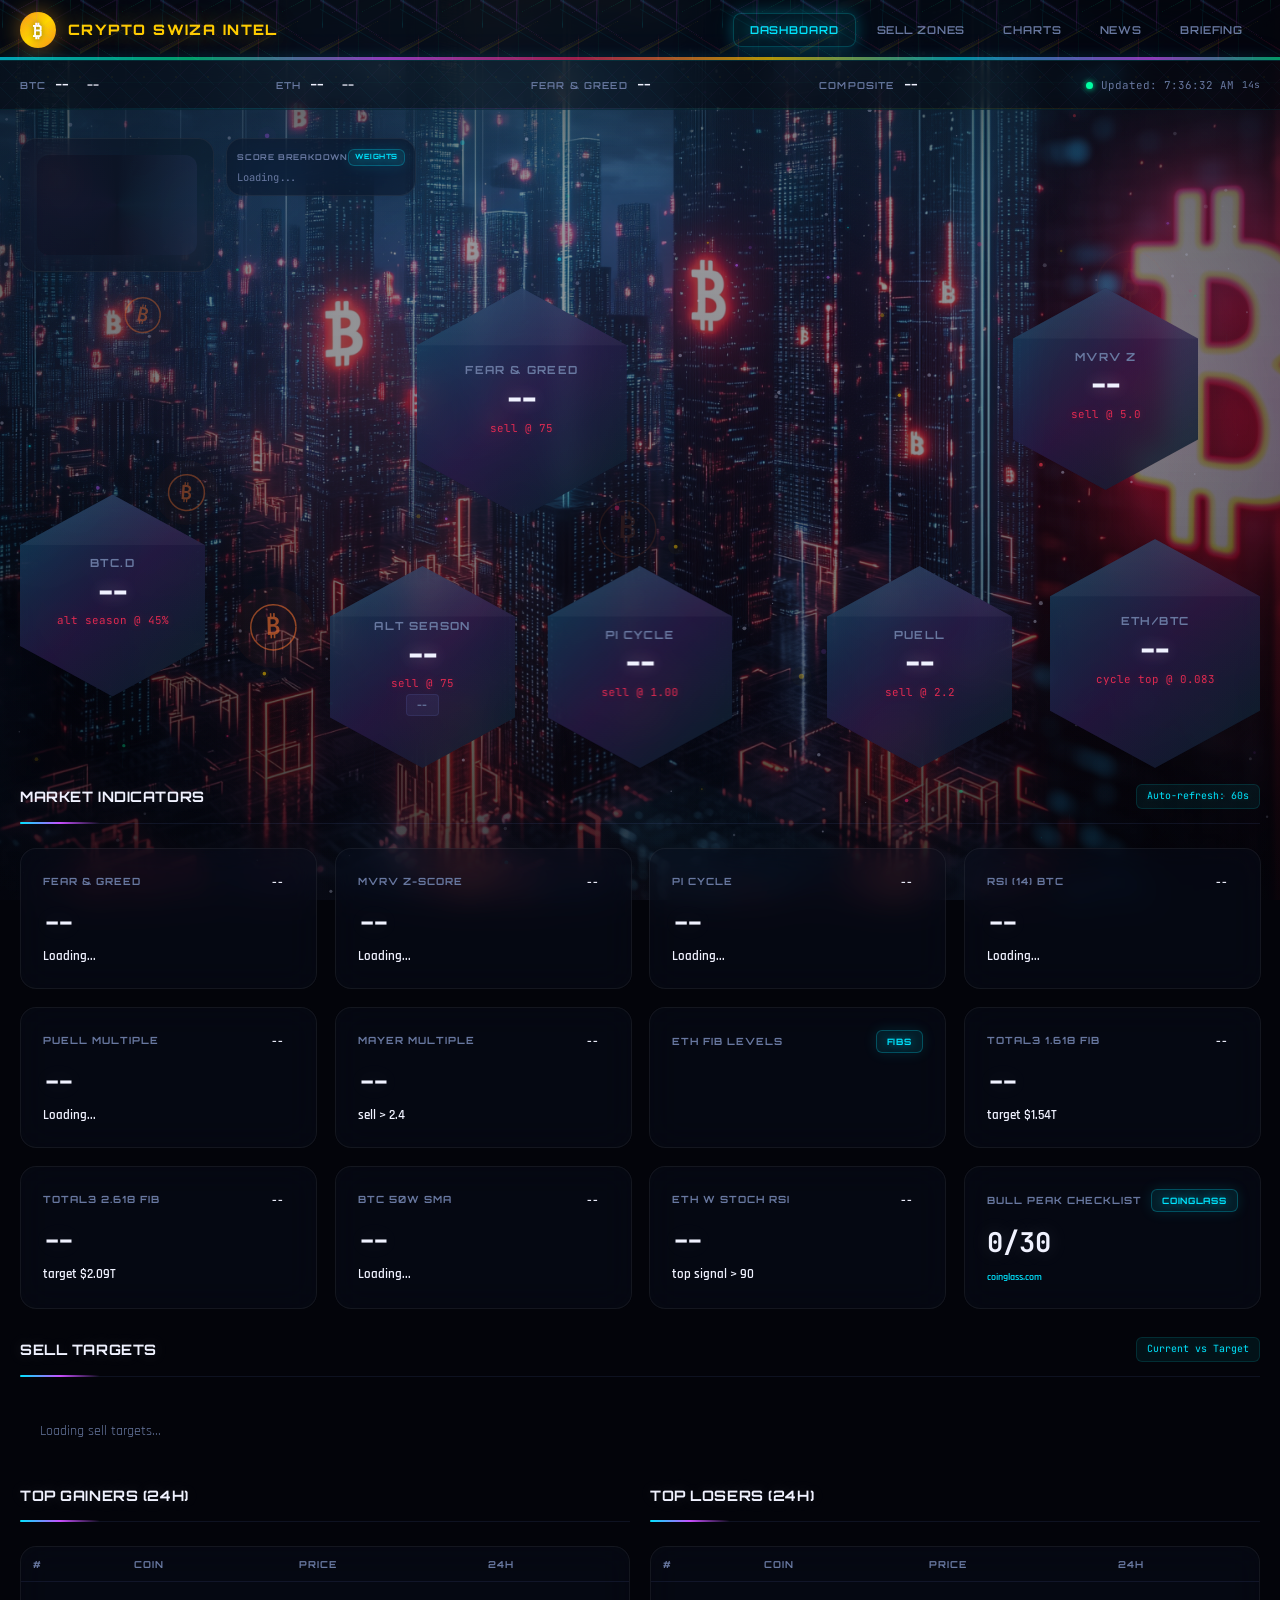
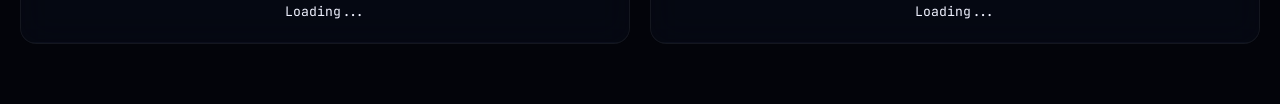
==== index.html @ b479adba "Fix ETH fibs + stoch RSI: fetch ETH separately to avoid rate limit ETH history was being fetched in " ====
<!DOCTYPE html>
<html lang="en">
<head>
  <meta charset="UTF-8">
  <meta name="viewport" content="width=device-width, initial-scale=1.0">
  <title>Crypto Intelligence Dashboard</title>

  <!-- Fonts -->
  <link rel="preconnect" href="https://fonts.googleapis.com">
  <link rel="preconnect" href="https://fonts.gstatic.com" crossorigin>
  <link href="https://fonts.googleapis.com/css2?family=DM+Sans:wght@400;500;600;700&family=JetBrains+Mono:wght@400;500;600;700&display=swap" rel="stylesheet">

  <!-- Styles -->
  <link rel="stylesheet" href="css/main.css">
  <link rel="stylesheet" href="css/components.css">
  <link rel="stylesheet" href="css/background.css">

  <link rel="icon" href="data:image/svg+xml,<svg xmlns='http://www.w3.org/2000/svg' viewBox='0 0 100 100'><text y='.9em' font-size='90'>📊</text></svg>">
</head>
<body>
<script src="js/cyberpunk-bg.js"></script>

<!-- Cyberpunk Background -->
<div class="cyber-bg">
  <div class="cyber-stars"></div>
  <div class="cyber-city"></div>
  <div class="cyber-lights"></div>
  <div class="cyber-neon"></div>
  <div class="cyber-ground"></div>
  <div class="cyber-grid"></div>
  <div class="cyber-particles">
    <span></span><span></span><span></span><span></span><span></span><span></span>
    <span></span><span></span><span></span><span></span><span></span><span></span>
  </div>
  <div class="cyber-scan"></div>
</div>

  <!-- ===== Top Navigation ===== -->
  <nav class="top-nav">
    <div class="top-nav__inner">
      <div class="top-nav__brand">
        <div class="top-nav__brand-icon">₿</div>
        <span>Crypto Swiza Intel</span>
      </div>
      <button class="nav-toggle" onclick="document.querySelector('.top-nav__links').classList.toggle('open')" aria-label="Toggle navigation">&#9776;</button>
      <div class="top-nav__links">
        <a href="index.html" class="active">Dashboard</a>
        <a href="sell-zones.html">Sell Zones</a>
        <a href="charts.html">Charts</a>
        <a href="news.html">News</a>
        <a href="briefing.html">Briefing</a>
      </div>
    </div>
  </nav>

  <!-- ===== Top Bar (Live Ticker) ===== -->
  <div class="top-bar">
    <div class="top-bar__inner">
      <div class="top-bar__item">
        <span class="top-bar__label">BTC</span>
        <span class="top-bar__value font-mono" id="ticker-btc-price">--</span>
        <span class="top-bar__change" id="ticker-btc-change">--</span>
      </div>
      <div class="top-bar__item">
        <span class="top-bar__label">ETH</span>
        <span class="top-bar__value font-mono" id="ticker-eth-price">--</span>
        <span class="top-bar__change" id="ticker-eth-change">--</span>
      </div>
      <div class="top-bar__item">
        <span class="top-bar__label">Fear &amp; Greed</span>
        <span class="top-bar__value font-mono" id="ticker-fng">--</span>
      </div>
      <div class="top-bar__item">
        <span class="top-bar__label">Composite</span>
        <span class="top-bar__value font-mono" id="ticker-composite">--</span>
      </div>
      <div class="top-bar__item">
        <span class="live-dot"></span>
        <span class="top-bar__timestamp" id="ticker-updated">Updating...</span>
        <span class="top-bar__countdown font-mono" id="ticker-countdown"></span>
      </div>
    </div>
  </div>

  <!-- ===== Page Content ===== -->
  <main class="page-content">

    <!-- Composite Score — pinned top right corner -->
    <div class="composite-topright">
      <div class="gauge-container" id="composite-gauge" style="padding:16px;">
        <div class="skeleton" style="width:160px;height:100px;"></div>
      </div>
      <div class="indicator-card" id="composite-breakdown" style="padding:10px;">
        <div class="indicator-card__header" style="margin-bottom:4px;">
          <span class="indicator-card__title" style="font-size:0.5rem;">Score Breakdown</span>
          <span class="status-badge status-badge--cyan" style="font-size:0.45rem;padding:2px 6px;">WEIGHTS</span>
        </div>
        <div id="composite-breakdown-content" style="font-family:'JetBrains Mono',monospace;font-size:0.65rem;color:var(--text-muted);">
          Loading...
        </div>
      </div>
    </div>

    <!-- Hexagon Indicator Field — scattered across full width, center open for BTC symbol -->
    <div class="hex-scatter" id="hex-field">
      <!-- Top row -->
      <div class="hex-bubble hex-bubble--lg" style="left:32%;top:0%;--delay:0s;--float-x:5px;--float-y:-8px;">
        <div class="hex-bubble__inner">
          <div class="hex-bubble__label">Fear &amp; Greed</div>
          <div class="hex-bubble__value" id="fng-sell-val">--</div>
          <div class="hex-bubble__target">sell @ 75</div>
          <div class="hex-bubble__pct" id="fng-sell-pct"></div>
        </div>
      </div>
      <div class="hex-bubble" style="right:5%;top:0%;--delay:0.7s;--float-x:-6px;--float-y:-8px;">
        <div class="hex-bubble__inner">
          <div class="hex-bubble__label">MVRV Z</div>
          <div class="hex-bubble__value" id="mvrv-sell-val">--</div>
          <div class="hex-bubble__target">sell @ 5.0</div>
          <div class="hex-bubble__pct" id="mvrv-sell-pct"></div>
        </div>
      </div>

      <!-- Middle row -->
      <div class="hex-bubble" style="left:0%;top:43%;--delay:1.4s;--float-x:8px;--float-y:-6px;">
        <div class="hex-bubble__inner">
          <div class="hex-bubble__label">BTC.D</div>
          <div class="hex-bubble__value" id="btcd-value">--</div>
          <div class="hex-bubble__target">alt season @ 45%</div>
          <div class="hex-bubble__pct" id="btcd-pct"></div>
        </div>
      </div>

      <!-- Bottom row — 4 hexes evenly spaced -->
      <div class="hex-bubble" style="left:50%;bottom:0%;transform:translateX(-50%);--delay:2.1s;--float-x:6px;--float-y:-8px;">
        <div class="hex-bubble__inner">
          <div class="hex-bubble__label">Pi Cycle</div>
          <div class="hex-bubble__value" id="picycle-sell-val">--</div>
          <div class="hex-bubble__target">sell @ 1.00</div>
          <div class="hex-bubble__pct" id="picycle-sell-pct"></div>
        </div>
      </div>
      <div class="hex-bubble" style="left:25%;bottom:0%;--delay:2.8s;--float-x:-5px;--float-y:-10px;">
        <div class="hex-bubble__inner">
          <div class="hex-bubble__label">Alt Season</div>
          <div class="hex-bubble__value" id="altseason-value">--</div>
          <div class="hex-bubble__target">sell @ 75</div>
          <div class="hex-bubble__badge" id="altseason-badge">--</div>
        </div>
      </div>
      <div class="hex-bubble" style="right:20%;bottom:0%;--delay:3.5s;--float-x:-8px;--float-y:-6px;">
        <div class="hex-bubble__inner">
          <div class="hex-bubble__label">Puell</div>
          <div class="hex-bubble__value" id="puell-sell-val">--</div>
          <div class="hex-bubble__target">sell @ 2.2</div>
          <div class="hex-bubble__pct" id="puell-sell-pct"></div>
        </div>
      </div>
      <div class="hex-bubble hex-bubble--lg" style="right:0%;bottom:0%;--delay:4.2s;--float-x:10px;--float-y:-6px;">
        <div class="hex-bubble__inner">
          <div class="hex-bubble__label">ETH/BTC</div>
          <div class="hex-bubble__value" id="ethbtc-value">--</div>
          <div class="hex-bubble__target">cycle top @ 0.083</div>
          <div class="hex-bubble__pct" id="ethbtc-pct"></div>
        </div>
      </div>
    </div>

    <!-- (composite moved to top-right corner above) -->

    <!-- Indicator Grid -->
    <div class="section-header">
      <h2>Market Indicators</h2>
      <span class="section-header__badge" id="indicator-update-badge">Auto-refresh: 60s</span>
    </div>

    <div class="grid-4" id="indicator-grid">

      <!-- Fear & Greed -->
      <div class="indicator-card" id="card-fng">
        <div class="indicator-card__header">
          <span class="indicator-card__title">Fear &amp; Greed</span>
          <span class="status-badge" id="fng-badge">--</span>
        </div>
        <div class="indicator-card__value" id="fng-value">--</div>
        <div class="indicator-card__label" id="fng-label">Loading...</div>
      </div>

      <!-- MVRV Z-Score -->
      <div class="indicator-card" id="card-mvrv">
        <div class="indicator-card__header">
          <span class="indicator-card__title">MVRV Z-Score</span>
          <span class="status-badge" id="mvrv-badge">--</span>
        </div>
        <div class="indicator-card__value" id="mvrv-value">--</div>
        <div class="indicator-card__label" id="mvrv-label">Loading...</div>
      </div>

      <!-- Pi Cycle -->
      <div class="indicator-card" id="card-picycle">
        <div class="indicator-card__header">
          <span class="indicator-card__title">Pi Cycle</span>
          <span class="status-badge" id="picycle-badge">--</span>
        </div>
        <div class="indicator-card__value" id="picycle-value">--</div>
        <div class="indicator-card__label" id="picycle-label">Loading...</div>
      </div>

      <!-- RSI (14) BTC -->
      <div class="indicator-card" id="card-rsi">
        <div class="indicator-card__header">
          <span class="indicator-card__title">RSI (14) BTC</span>
          <span class="status-badge" id="rsi-badge">--</span>
        </div>
        <div class="indicator-card__value" id="rsi-value">--</div>
        <div class="indicator-card__label" id="rsi-label">Loading...</div>
      </div>

      <!-- Puell Multiple -->
      <div class="indicator-card" id="card-puell">
        <div class="indicator-card__header">
          <span class="indicator-card__title">Puell Multiple</span>
          <span class="status-badge" id="puell-badge">--</span>
        </div>
        <div class="indicator-card__value" id="puell-value">--</div>
        <div class="indicator-card__label" id="puell-label">Loading...</div>
      </div>

      <!-- Indicator sell levels now in hex stat bars above -->

      <!-- Mayer Multiple -->
      <div class="indicator-card" id="card-mayer">
        <div class="indicator-card__header">
          <span class="indicator-card__title">Mayer Multiple</span>
          <span class="status-badge" id="mayer-badge">--</span>
        </div>
        <div class="indicator-card__value" id="mayer-value">--</div>
        <div class="indicator-card__label" id="mayer-label">sell &gt; 2.4</div>
      </div>

      <!-- ETH Fib Levels -->
      <div class="indicator-card" id="card-eth-fib">
        <div class="indicator-card__header">
          <span class="indicator-card__title">ETH Fib Levels</span>
          <span class="status-badge status-badge--cyan">FIBS</span>
        </div>
        <div id="eth-fib-content" style="font-family:'JetBrains Mono',monospace;font-size:0.68rem;"></div>
      </div>

      <!-- Total3 Market Cap — 1.618 Fib -->
      <div class="indicator-card" id="card-total3">
        <div class="indicator-card__header">
          <span class="indicator-card__title">Total3 1.618 Fib</span>
          <span class="status-badge" id="total3-badge">--</span>
        </div>
        <div class="indicator-card__value" id="total3-value">--</div>
        <div class="indicator-card__label" id="total3-label">target $1.54T</div>
      </div>

      <!-- Total3 Market Cap — 2.618 Fib -->
      <div class="indicator-card" id="card-total3-2618">
        <div class="indicator-card__header">
          <span class="indicator-card__title">Total3 2.618 Fib</span>
          <span class="status-badge" id="total3-2618-badge">--</span>
        </div>
        <div class="indicator-card__value" id="total3-2618-value">--</div>
        <div class="indicator-card__label" id="total3-2618-label">target $2.09T</div>
      </div>

      <!-- BTC 50W SMA -->
      <div class="indicator-card" id="card-btc50w">
        <div class="indicator-card__header">
          <span class="indicator-card__title">BTC 50W SMA</span>
          <span class="status-badge" id="btc50w-badge">--</span>
        </div>
        <div class="indicator-card__value" id="btc50w-value">--</div>
        <div class="indicator-card__label" id="btc50w-label">Loading...</div>
      </div>

      <!-- ETH Weekly Stoch RSI -->
      <div class="indicator-card" id="card-eth-stoch">
        <div class="indicator-card__header">
          <span class="indicator-card__title">ETH W Stoch RSI</span>
          <span class="status-badge" id="eth-stoch-badge">--</span>
        </div>
        <div class="indicator-card__value" id="eth-stoch-value">--</div>
        <div class="indicator-card__label" id="eth-stoch-label">top signal &gt; 90</div>
      </div>

      <!-- Coinglass Bull Market Peak -->
      <div class="indicator-card" id="card-coinglass">
        <div class="indicator-card__header">
          <span class="indicator-card__title">Bull Peak Checklist</span>
          <span class="status-badge status-badge--cyan">COINGLASS</span>
        </div>
        <div class="indicator-card__value" id="coinglass-value">0/30</div>
        <div class="indicator-card__label" id="coinglass-label"><a href="https://www.coinglass.com/bull-market-peak-signals" target="_blank" rel="noopener" style="color:var(--accent-neon-blue);font-size:0.65rem;">coinglass.com</a></div>
      </div>

    </div>

    <!-- Sell Targets: Current vs Target -->
    <div class="section-header" style="margin-top:28px;">
      <h2>Sell Targets</h2>
      <span class="section-header__badge">Current vs Target</span>
    </div>

    <div id="sell-targets-grid">
      <div style="color:var(--text-muted);font-size:0.85rem;padding:20px;">Loading sell targets...</div>
    </div>

    <!-- Top Gainers / Losers -->
    <div class="movers-grid">
      <div>
        <div class="section-header">
          <h2>Top Gainers (24h)</h2>
        </div>
        <div id="gainers-table" class="indicator-card" style="padding:0; overflow:hidden;">
          <table class="data-table">
            <thead>
              <tr><th>#</th><th>Coin</th><th>Price</th><th>24h</th></tr>
            </thead>
            <tbody id="gainers-body">
              <tr><td colspan="4" style="text-align:center;padding:20px;" class="text-muted">Loading...</td></tr>
            </tbody>
          </table>
        </div>
      </div>
      <div>
        <div class="section-header">
          <h2>Top Losers (24h)</h2>
        </div>
        <div id="losers-table" class="indicator-card" style="padding:0; overflow:hidden;">
          <table class="data-table">
            <thead>
              <tr><th>#</th><th>Coin</th><th>Price</th><th>24h</th></tr>
            </thead>
            <tbody id="losers-body">
              <tr><td colspan="4" style="text-align:center;padding:20px;" class="text-muted">Loading...</td></tr>
            </tbody>
          </table>
        </div>
      </div>
    </div>

  </main>

  <!-- ===== Scripts ===== -->
  <script src="js/api.js"></script>
  <script src="js/indicators.js"></script>
  <script src="js/composite.js"></script>
  <script>
    // ============================================================
    // Dashboard Controller
    // ============================================================

    const SELL_ZONES = {
      BTC: [ { label: "ATH Target", price: 126000 }, { label: "1.618 Fib", price: 167000 } ],
      ETH: [ { label: "Resistance 1", price: 4300 }, { label: "Resistance 2", price: 5000 }, { label: "1.618 Fib", price: 6900 } ],
      SOL: [ { label: "Target", price: 418 } ],
      LINK: [ { label: "0.786 Fib", price: 24 }, { label: "52W High", price: 28 }, { label: "~1.618 Fib", price: 38 }, { label: "2.618 Fib", price: 62 } ],
      BRETT: [ { label: "T1", price: 0.075 }, { label: "T2", price: 0.09 }, { label: "T3", price: 0.12 }, { label: "T4", price: 0.18 } ],
      POPCAT: [ { label: "T1", price: 0.35 }, { label: "T2", price: 0.55 }, { label: "T3", price: 0.85 }, { label: "T4", price: 1.258 } ],
      WIF: [ { label: "T1", price: 0.90 }, { label: "T2", price: 1.50 }, { label: "T3", price: 2.08 }, { label: "T4", price: 3.20 } ],
    };

    const COIN_IDS_MAP = { BTC: 'bitcoin', ETH: 'ethereum', SOL: 'solana', LINK: 'chainlink', BRETT: 'brett-base', POPCAT: 'popcat', WIF: 'dogwifcoin' };

    // Indicator sell thresholds
    const INDICATOR_SELL_LEVELS = [
      { name: 'Fear & Greed', sellAbove: 75, label: '> 75 = Sell Zone' },
      { name: 'MVRV Z-Score', sellAbove: 5, label: '> 5 = Cycle Top' },
      { name: 'Puell Multiple', sellAbove: 2.2, label: '>= 2.2 = TOP' },
      { name: 'BTC Dominance', sellAbove: 45, label: '< 45% = Alt Season' },
      { name: 'Pi Cycle', sellAbove: 1.0, label: 'Ratio >= 1.0 = Top' },
    ];

    // --- Helpers ---
    function formatPrice(val) {
      if (val === null || val === undefined) return '--';
      if (val >= 1000) return '$' + Number(val).toLocaleString('en-US', { maximumFractionDigits: 0 });
      if (val >= 1) return '$' + Number(val).toLocaleString('en-US', { maximumFractionDigits: 2 });
      return '$' + Number(val).toFixed(6);
    }

    function formatPct(val) {
      if (val === null || val === undefined) return '--';
      const sign = val >= 0 ? '+' : '';
      return sign + Number(val).toFixed(2) + '%';
    }

    function formatLargeNumber(val) {
      if (!val) return '--';
      if (val >= 1e12) return '$' + (val / 1e12).toFixed(2) + 'T';
      if (val >= 1e9) return '$' + (val / 1e9).toFixed(2) + 'B';
      if (val >= 1e6) return '$' + (val / 1e6).toFixed(2) + 'M';
      return '$' + Number(val).toLocaleString();
    }

    function setBadge(id, text, colorClass) {
      const el = document.getElementById(id);
      if (!el) return;
      el.textContent = text;
      el.className = `status-badge status-badge--${colorClass}`;
    }

    function setCard(prefix, value, label, colorClass) {
      const valEl = document.getElementById(`${prefix}-value`);
      const labelEl = document.getElementById(`${prefix}-label`);
      if (valEl) valEl.textContent = value;
      if (labelEl) {
        labelEl.textContent = label;
        labelEl.style.color = colorClass === 'red' ? 'var(--accent-red)' :
                              colorClass === 'green' ? 'var(--accent-green)' :
                              colorClass === 'cyan' ? 'var(--accent-cyan)' :
                              'var(--accent-gold)';
      }
    }

    function setCardGlow(cardId, colorClass) {
      const el = document.getElementById(cardId);
      if (!el) return;
      el.className = `indicator-card indicator-card--${colorClass}`;
    }

    function findNearestSellZone(current, zones) {
      let nearest = null;
      let minDist = Infinity;
      for (const zone of zones) {
        const dist = zone.price - current;
        if (dist > 0 && dist < minDist) {
          minDist = dist;
          nearest = zone;
        }
      }
      return nearest;
    }

    // --- Render indicators from BTC history (heavy, runs in background) ---
    function renderIndicators(closingPrices, fngVal, btcDominance) {
      let mvrvNorm = 50, piCycleVal = 20, rsiVal = 50;

      // RSI (still shown as indicator card, just not in composite)
      const rsi = Indicators.RSI(closingPrices, 14);
      if (rsi !== null) {
        rsiVal = rsi;
        const rsiColor = rsi > 70 ? 'red' : rsi < 30 ? 'green' : 'yellow';
        const rsiLabel = rsi > 70 ? 'Overbought' : rsi < 30 ? 'Oversold' : 'Neutral';
        setCard('rsi', rsi.toFixed(1), rsiLabel, rsiColor);
        setBadge('rsi-badge', rsiLabel, rsiColor);
        setCardGlow('card-rsi', rsiColor);
      }

      // Pi Cycle Top Indicator
      const piCycle = Indicators.piCycleSignal(closingPrices);
      piCycleVal = piCycle.value;
      const piColor = piCycle.value >= 80 ? 'red' : piCycle.value >= 50 ? 'yellow' : 'green';
      setCard('picycle', piCycle.ratio ? piCycle.ratio.toFixed(4) : '--', piCycle.signal, piColor);
      setBadge('picycle-badge', piCycle.signal, piColor);
      setCardGlow('card-picycle', piColor);

      // MVRV Z-Score (estimated)
      const estMvrv = Indicators.estimateMVRV(closingPrices);
      if (estMvrv !== null) {
        const mvrvZone = Indicators.mvrvZone(estMvrv);
        mvrvNorm = mvrvZone.normalized;
        setCard('mvrv', estMvrv.toFixed(2), mvrvZone.label + ' (est.)', mvrvZone.color);
        setBadge('mvrv-badge', mvrvZone.label, mvrvZone.color);
        setCardGlow('card-mvrv', mvrvZone.color);
      }

      // Puell Multiple (estimated)
      const puellEst = closingPrices.length > 365
        ? closingPrices[closingPrices.length - 1] / Indicators.SMA(closingPrices, 365)
        : null;
      if (puellEst !== null) {
        const puellZone = Indicators.puellZone(puellEst);
        setCard('puell', puellEst.toFixed(2), puellZone.label + ' (est.)', puellZone.color);
        setBadge('puell-badge', puellZone.label, puellZone.color);
        setCardGlow('card-puell', puellZone.color);
      }

      // --- Composite Score (5 indicators) ---
      // Fear & Greed: 0-100 direct (20%)
      // MVRV: [0, 6] → [0, 100] (25%)
      // Puell: [0, 3] → [0, 100] (20%)
      // Mayer: [0.5, 2.4] → [0, 100] (15%)
      // BTC.D: [70%, 40%] → [0, 100] inverted (20%)
      const btcD = Number(btcDominance) || 50;
      const sma200 = closingPrices.length >= 200 ? Indicators.SMA(closingPrices, 200) : null;
      const btcPrice = closingPrices[closingPrices.length - 1];
      const mayerVal = sma200 ? btcPrice / sma200 : null;

      const fngScore = Math.max(0, Math.min(100, Number(fngVal) || 0));
      const mvrvScore = Math.max(0, Math.min(100, (estMvrv !== null ? estMvrv / 6 : 0) * 100));
      const puellScore = Math.max(0, Math.min(100, (puellEst !== null ? puellEst / 2.2 : 0) * 100));
      const mayerScore = Math.max(0, Math.min(100, (mayerVal !== null ? (mayerVal - 0.5) / 1.9 : 0) * 100));
      const btcDScore = Math.max(0, Math.min(100, ((70 - btcD) / 30) * 100));

      const compositeScore = Composite.calculate(fngScore, mvrvScore, puellScore, mayerScore, btcDScore);
      Composite.renderGauge(document.getElementById('composite-gauge'), compositeScore);
      document.getElementById('ticker-composite').textContent = compositeScore + '/100';
      const compZone = Composite.getZone(compositeScore);
      document.getElementById('ticker-composite').style.color = compZone.color;

      // Render breakdown
      renderCompositeBreakdown({
        'Fear & Greed': { value: fngScore, weight: 20, raw: fngVal + '/100', contribution: (fngScore * 0.20).toFixed(1) },
        'MVRV Z-Score': { value: mvrvScore, weight: 25, raw: (estMvrv !== null ? estMvrv.toFixed(2) : '--') + ' / 6', contribution: (mvrvScore * 0.25).toFixed(1) },
        'Puell Multiple': { value: puellScore, weight: 20, raw: (puellEst !== null ? puellEst.toFixed(2) : '--') + ' / 2.2', contribution: (puellScore * 0.20).toFixed(1) },
        'Mayer Multiple': { value: mayerScore, weight: 15, raw: (mayerVal !== null ? mayerVal.toFixed(2) : '--') + ' / 2.4', contribution: (mayerScore * 0.15).toFixed(1) },
        'BTC.D': { value: btcDScore, weight: 20, raw: btcD.toFixed(1) + '% → 40%', contribution: (btcDScore * 0.20).toFixed(1) },
      }, compositeScore);

      // Update hex stat bars with sell level data + % toward goal
      updateSellHexBars({
        fng: { value: Number(fngVal) || 0, target: 75 },
        mvrv: { value: estMvrv, target: 5 },
        puell: { value: puellEst, target: 2.2 },
        btcd: { value: btcD, target: 45 },
        picycle: { value: piCycle?.ratio || 0, target: 1.0 },
      });
    }

    // --- Render Composite Breakdown ---
    function renderCompositeBreakdown(indicators, totalScore) {
      const container = document.getElementById('composite-breakdown-content');
      if (!container) return;

      let html = '';
      for (const [name, ind] of Object.entries(indicators)) {
        const barWidth = Math.max(2, ind.value);
        const color = ind.value > 70 ? 'var(--accent-red)' :
                      ind.value > 40 ? 'var(--accent-gold)' : 'var(--accent-neon-green)';

        html += `
          <div style="display:flex;align-items:center;gap:8px;padding:5px 0;border-bottom:1px solid rgba(100,120,200,0.06);">
            <div style="width:75px;color:var(--text-secondary);font-size:0.68rem;flex-shrink:0;">${name}</div>
            <div style="flex:1;height:4px;background:rgba(100,120,200,0.1);border-radius:2px;overflow:hidden;">
              <div style="width:${barWidth}%;height:100%;background:${color};border-radius:2px;box-shadow:0 0 6px ${color};"></div>
            </div>
            <div style="width:40px;text-align:right;color:var(--text-primary);font-weight:600;font-size:0.7rem;">${ind.raw}</div>
            <div style="width:28px;text-align:right;color:${color};font-size:0.62rem;">${ind.weight}%</div>
            <div style="width:30px;text-align:right;color:var(--text-muted);font-size:0.62rem;">+${ind.contribution}</div>
          </div>`;
      }

      html += `
        <div style="display:flex;justify-content:space-between;align-items:center;padding-top:8px;margin-top:4px;">
          <span style="font-family:'Orbitron',sans-serif;font-size:0.62rem;color:var(--text-muted);text-transform:uppercase;letter-spacing:0.1em;">Total</span>
          <span style="font-family:'Orbitron',sans-serif;font-size:0.85rem;font-weight:800;color:${Composite.getGaugeColor(totalScore)};text-shadow:0 0 10px ${Composite.getGaugeColor(totalScore)};">${totalScore}/100</span>
        </div>`;

      container.innerHTML = html;
    }

    // --- Render Sell Targets Grid ---
    function renderSellTargets(prices) {
      const container = document.getElementById('sell-targets-grid');
      if (!container) return;

      let html = '<div class="sell-targets-inner">';

      for (const [coin, zones] of Object.entries(SELL_ZONES)) {
        const coinId = COIN_IDS_MAP[coin];
        const priceData = prices[coinId];
        const current = priceData?.usd;
        if (!current) continue;

        const change = priceData.usd_24h_change;
        const changeStr = change !== undefined ? `<span class="top-bar__change top-bar__change--${change >= 0 ? 'up' : 'down'}">${change >= 0 ? '+' : ''}${change.toFixed(1)}%</span>` : '';

        html += `<div class="indicator-card" style="padding:16px;">
          <div style="display:flex;align-items:center;justify-content:space-between;margin-bottom:12px;">
            <div style="display:flex;align-items:center;gap:8px;">
              <span style="font-family:'Orbitron',sans-serif;font-size:0.85rem;font-weight:800;color:var(--accent-neon-blue);text-shadow:0 0 8px rgba(0,240,255,0.3);">${coin}</span>
              <span class="font-mono" data-coin-price="${coin}" style="font-size:0.85rem;color:var(--text-primary);">${formatPrice(current)}</span>
              ${changeStr}
            </div>
          </div>`;

        zones.forEach(zone => {
          const pctAway = ((zone.price - current) / current * 100);
          const reached = current >= zone.price;
          const inZone = Math.abs(pctAway) <= 2;
          const progress = Math.min(100, (current / zone.price) * 100);
          const multiple = (zone.price / current).toFixed(2);

          let barColor, textColor;
          if (reached) { barColor = 'var(--accent-neon-green)'; textColor = 'var(--accent-neon-green)'; }
          else if (pctAway <= 5) { barColor = 'var(--accent-red)'; textColor = 'var(--accent-red)'; }
          else if (pctAway <= 15) { barColor = 'var(--accent-orange)'; textColor = 'var(--accent-orange)'; }
          else if (pctAway <= 30) { barColor = 'var(--accent-gold)'; textColor = 'var(--accent-gold)'; }
          else { barColor = 'var(--accent-neon-blue)'; textColor = 'var(--text-muted)'; }

          html += `
            <div style="margin-bottom:10px;">
              <div style="display:flex;justify-content:space-between;align-items:center;margin-bottom:4px;">
                <div style="display:flex;align-items:center;gap:8px;">
                  <span style="font-size:0.72rem;color:var(--text-muted);font-family:'Rajdhani',sans-serif;font-weight:600;">${zone.label}</span>
                  ${inZone ? '<span class="in-zone-badge" style="font-size:0.5rem;padding:2px 6px;">IN ZONE</span>' : ''}
                  ${reached ? '<span style="font-family:Orbitron,sans-serif;font-size:0.5rem;color:var(--accent-neon-green);background:rgba(0,255,136,0.1);border:1px solid rgba(0,255,136,0.2);padding:2px 6px;border-radius:4px;">REACHED</span>' : ''}
                </div>
                <div style="display:flex;align-items:center;gap:10px;font-family:JetBrains Mono,monospace;font-size:0.72rem;">
                  <span style="color:var(--text-primary);">${formatPrice(zone.price)}</span>
                  <span style="color:${textColor};">${reached ? 'DONE' : pctAway.toFixed(1) + '% away'}</span>
                  <span style="color:var(--accent-neon-purple);font-size:0.68rem;">${multiple}x</span>
                </div>
              </div>
              <div class="progress-bar" style="height:4px;">
                <div class="progress-bar__fill" style="width:${progress}%;background:${barColor};box-shadow:0 0 8px ${barColor};border-radius:2px;"></div>
              </div>
            </div>`;
        });

        html += '</div>';
      }

      html += '</div>';
      container.innerHTML = html;
    }

    // --- Update hex stat bars with sell level % toward goal ---
    function updateSellHexBars(data) {
      function updateBar(prefix, current, target, suffix) {
        const valEl = document.getElementById(prefix + '-sell-val');
        const pctEl = document.getElementById(prefix + '-sell-pct');
        const badgeEl = document.getElementById(prefix + '-sell-badge');
        if (!valEl) return;

        const hasData = current !== null && current !== undefined;
        const pctToward = hasData ? Math.min(100, (current / target) * 100) : 0;
        const atSell = hasData && current >= target;

        valEl.textContent = hasData ? (typeof current === 'number' ? current.toFixed(2) : current) + (suffix || '') : '--';

        if (pctEl) {
          pctEl.textContent = hasData ? Math.round(pctToward) + '% to sell' : '--';
          pctEl.style.color = atSell ? 'var(--accent-red)' : pctToward > 80 ? 'var(--accent-orange)' : pctToward > 50 ? 'var(--accent-gold)' : 'var(--accent-neon-green)';
          pctEl.style.background = atSell ? 'rgba(255,45,85,0.1)' : 'rgba(100,120,200,0.08)';
        }

        if (badgeEl) {
          if (atSell) {
            badgeEl.textContent = 'SELL';
            badgeEl.className = 'status-badge status-badge--red';
            badgeEl.style.position = 'relative';
            badgeEl.style.zIndex = '1';
          } else if (pctToward > 70) {
            badgeEl.textContent = 'WATCH';
            badgeEl.className = 'status-badge status-badge--yellow';
            badgeEl.style.position = 'relative';
            badgeEl.style.zIndex = '1';
          } else {
            badgeEl.textContent = 'SAFE';
            badgeEl.className = 'status-badge status-badge--green';
            badgeEl.style.position = 'relative';
            badgeEl.style.zIndex = '1';
          }
        }
      }

      updateBar('fng', data.fng.value, data.fng.target);
      updateBar('mvrv', data.mvrv.value, data.mvrv.target);
      updateBar('puell', data.puell.value, data.puell.target);
      updateBar('picycle', data.picycle.value, data.picycle.target);

      // BTC Dominance — already in the top 3 bars, update % there
      const btcdPct = document.getElementById('btcd-pct');
      if (btcdPct && data.btcd.value) {
        const pct = Math.min(100, (data.btcd.value / data.btcd.target) * 100);
        const atSell = data.btcd.value >= data.btcd.target;
        btcdPct.textContent = Math.round(pct) + '% to sell';
        btcdPct.style.color = atSell ? 'var(--accent-red)' : pct > 80 ? 'var(--accent-orange)' : pct > 50 ? 'var(--accent-gold)' : 'var(--accent-neon-green)';
        btcdPct.style.background = atSell ? 'rgba(255,45,85,0.1)' : 'rgba(100,120,200,0.08)';
        btcdPct.style.padding = '2px 6px';
        btcdPct.style.borderRadius = '4px';
        btcdPct.style.fontFamily = "'JetBrains Mono', monospace";
        btcdPct.style.fontSize = '0.65rem';
        btcdPct.style.fontWeight = '600';
        btcdPct.style.position = 'relative';
        btcdPct.style.zIndex = '1';
      }
    }

    function renderMoversTable(tbodyId, coins) {
      const tbody = document.getElementById(tbodyId);
      if (!tbody) return;
      tbody.innerHTML = coins.map((coin, i) => {
        const change = coin.price_change_percentage_24h || 0;
        const changeColor = change >= 0 ? 'var(--accent-green)' : 'var(--accent-red)';
        return `<tr>
          <td style="color:var(--text-muted)">${i + 1}</td>
          <td>
            <span style="color:var(--accent-gold);font-weight:600">${coin.symbol.toUpperCase()}</span>
            <span style="color:var(--text-muted);font-size:0.7rem;margin-left:4px">${coin.name}</span>
          </td>
          <td>${formatPrice(coin.current_price)}</td>
          <td style="color:${changeColor}">${formatPct(change)}</td>
        </tr>`;
      }).join('');
    }

    // --- Main Update: render each data piece the instant it arrives ---
    async function updateDashboard() {
      try {
        // Fire ALL requests simultaneously, render as each resolves
        const pricesP = API.getPrices().then(prices => {
          if (!prices) return;
          // Ticker
          const btc = prices.bitcoin, eth = prices.ethereum;
          if (btc) {
            document.getElementById('ticker-btc-price').textContent = formatPrice(btc.usd);
            const el = document.getElementById('ticker-btc-change');
            el.textContent = formatPct(btc.usd_24h_change);
            el.className = `top-bar__change top-bar__change--${btc.usd_24h_change >= 0 ? 'up' : 'down'}`;
          }
          if (eth) {
            document.getElementById('ticker-eth-price').textContent = formatPrice(eth.usd);
            const el = document.getElementById('ticker-eth-change');
            el.textContent = formatPct(eth.usd_24h_change);
            el.className = `top-bar__change top-bar__change--${eth.usd_24h_change >= 0 ? 'up' : 'down'}`;
          }
          // Sell targets
          renderSellTargets(prices);
          return prices;
        }).catch(() => null);

        API.getFearGreed().then(fg => {
          if (!fg || !fg[0]) return;
          const fng = fg[0];
          const zone = Indicators.fearGreedZone(fng.value);
          setCard('fng', fng.value, zone.label, zone.color);
          setBadge('fng-badge', zone.label, zone.color);
          setCardGlow('card-fng', zone.color);
          document.getElementById('ticker-fng').textContent = fng.value;
          document.getElementById('ticker-fng').style.color =
            zone.color === 'red' ? 'var(--accent-red)' :
            zone.color === 'green' ? 'var(--accent-green)' : 'var(--accent-gold)';
        }).catch(() => {});

        API.getGlobalData().then(global => {
          if (!global) return;
          const btcD = global.market_cap_percentage?.btc;
          if (btcD !== undefined) {
            const zone = Indicators.btcDominanceZone(btcD);
            setCard('btcd', btcD.toFixed(1) + '%', zone.label, zone.color);
            setBadge('btcd-badge', zone.label, zone.color);
          }
        }).catch(() => {});

        API.getETHBTCRatio().then(ratio => {
          if (!ratio) return;
          const zone = Indicators.ethBtcZone(ratio);
          setCard('ethbtc', ratio.toFixed(5), zone.label, zone.color);
          // ETH/BTC progress toward 0.083 cycle top
          const ethbtcTarget = 0.083;
          const ethbtcPct = Math.round((ratio / ethbtcTarget) * 100);
          const pctEl = document.getElementById('ethbtc-pct');
          if (pctEl) {
            pctEl.textContent = ethbtcPct + '% to top';
            pctEl.style.color = ethbtcPct > 80 ? 'var(--accent-red)' : ethbtcPct > 50 ? 'var(--accent-gold)' : 'var(--accent-neon-green)';
          }
        }).catch(() => {});

        API.getTopCoins(50).then(coins => {
          if (!coins || coins.length === 0) return;
          // Alt season index — simple count scaled to match real index
          let altIdx = null;
          const btc = coins.find(c => c.id === 'bitcoin');
          if (btc) {
            const btcChange = btc.price_change_percentage_24h || 0;
            const stables = ['tether', 'usd-coin', 'staked-ether', 'dai', 'ethena-usde', 'wrapped-bitcoin', 'binance-peg-busd'];
            const alts = coins.filter(c => c.id !== 'bitcoin' && !stables.includes(c.id));
            let outperform = 0;
            alts.forEach(c => {
              if ((c.price_change_percentage_24h || 0) > btcChange) outperform++;
            });
            // Raw % of alts beating BTC on 24h is typically 50-75% in neutral market
            // Real alt season (90d) reads ~40 in neutral
            // Simple linear scale: multiply by 0.55
            altIdx = Math.max(0, Math.min(100, Math.round((outperform / alts.length) * 100 * 0.55)));
          }

          if (altIdx !== null) {
            const zone = Indicators.altSeasonZone(altIdx);
            setCard('altseason', altIdx + '/100', zone.label, zone.color);
            setBadge('altseason-badge', zone.label, zone.color);
          }
          // Gainers / Losers
          const sorted = [...coins].sort((a, b) => (b.price_change_percentage_24h || 0) - (a.price_change_percentage_24h || 0));
          renderMoversTable('gainers-body', sorted.slice(0, 5));
          renderMoversTable('losers-body', sorted.slice(-5).reverse());
        }).catch(() => {});

        // BTC history for indicators
        Promise.all([
          API.getBTCHistory(365),
          API.getFearGreed(),
          API.getGlobalData(),
        ]).then(([btcHistory, fg, global]) => {
          if (!btcHistory?.prices) return;
          const btcPrices = btcHistory.prices.map(p => p[1]);
          const fngVal = fg?.[0]?.value || 50;
          const btcD = global?.market_cap_percentage?.btc || 50;
          renderIndicators(btcPrices, fngVal, btcD);

          // Fetch ETH history separately (avoids rate limit)
          setTimeout(() => {
            API.getHistoricalPrices('ethereum', 365).then(ethHistory => {
              const ethPrices = ethHistory?.prices ? ethHistory.prices.map(p => p[1]) : null;
              renderExtraIndicators(btcPrices, ethPrices);
            }).catch(() => renderExtraIndicators(btcPrices, null));
          }, 2000);

          // Total3 market cap (total - BTC - ETH)
          if (global?.total_market_cap?.usd) {
            const total = global.total_market_cap.usd;
            const btcMcap = global.market_cap_percentage?.btc ? total * global.market_cap_percentage.btc / 100 : 0;
            const ethMcap = global.market_cap_percentage?.eth ? total * global.market_cap_percentage.eth / 100 : 0;
            const total3 = (total - btcMcap - ethMcap) / 1e12;

            // 1.618 Fib
            const t1 = 1.54;
            const pct1 = Math.round((total3 / t1) * 100);
            document.getElementById('total3-value').textContent = '$' + total3.toFixed(2) + 'T';
            document.getElementById('total3-label').textContent = `${pct1}% to $${t1}T`;
            const b1 = document.getElementById('total3-badge');
            if (b1) { b1.textContent = total3 >= t1 ? 'REACHED' : pct1 + '%'; b1.className = `status-badge status-badge--${total3 >= t1 ? 'red' : pct1 > 70 ? 'yellow' : 'green'}`; }

            // 2.618 Fib
            const t2 = 2.09;
            const pct2 = Math.round((total3 / t2) * 100);
            document.getElementById('total3-2618-value').textContent = '$' + total3.toFixed(2) + 'T';
            document.getElementById('total3-2618-label').textContent = `${pct2}% to $${t2}T`;
            const b2 = document.getElementById('total3-2618-badge');
            if (b2) { b2.textContent = total3 >= t2 ? 'REACHED' : pct2 + '%'; b2.className = `status-badge status-badge--${total3 >= t2 ? 'red' : pct2 > 70 ? 'yellow' : 'green'}`; }
          }
        }).catch(e => console.error('[Dashboard] Indicator error:', e));

        // Timestamp
        document.getElementById('ticker-updated').textContent = 'Updated: ' + new Date().toLocaleTimeString();

      } catch (err) {
        console.error('[Dashboard] Update failed:', err);
      }
    }

    // --- Init ---
    // --- Track previous prices for flash detection ---
    let prevPrices = {};

    function flashPrice(elId, newPrice, oldPrice, directEl) {
      if (oldPrice === 0) return;
      const el = directEl || document.getElementById(elId);
      if (!el) return;
      el.classList.remove('price-flash-up', 'price-flash-down');
      void el.offsetWidth;
      if (newPrice > oldPrice) el.classList.add('price-flash-up');
      else if (newPrice < oldPrice) el.classList.add('price-flash-down');
    }

    // --- Fast price-only refresh (every 15s) ---
    async function updatePricesOnly() {
      try {
        const prices = await API.getPrices();
        if (!prices) return;

        // Flash + update top bar BTC/ETH
        const btc = prices.bitcoin, eth = prices.ethereum;
        if (btc) {
          flashPrice('ticker-btc-price', btc.usd, prevPrices.btc || 0);
          prevPrices.btc = btc.usd;
          document.getElementById('ticker-btc-price').textContent = formatPrice(btc.usd);
          const el = document.getElementById('ticker-btc-change');
          el.textContent = formatPct(btc.usd_24h_change);
          el.className = `top-bar__change top-bar__change--${btc.usd_24h_change >= 0 ? 'up' : 'down'}`;
        }
        if (eth) {
          flashPrice('ticker-eth-price', eth.usd, prevPrices.eth || 0);
          prevPrices.eth = eth.usd;
          document.getElementById('ticker-eth-price').textContent = formatPrice(eth.usd);
          const el = document.getElementById('ticker-eth-change');
          el.textContent = formatPct(eth.usd_24h_change);
          el.className = `top-bar__change top-bar__change--${eth.usd_24h_change >= 0 ? 'up' : 'down'}`;
        }

        // Flash all coin prices in sell targets
        for (const [coin, coinId] of Object.entries(COIN_IDS_MAP)) {
          const p = prices[coinId];
          if (!p) continue;
          const prevKey = 'sell_' + coin;
          // Find all value elements in sell target cards that show this coin's price
          document.querySelectorAll(`[data-coin-price="${coin}"]`).forEach(el => {
            flashPrice(null, p.usd, prevPrices[prevKey] || 0, el);
          });
          prevPrices[prevKey] = p.usd;
        }

        // Update sell targets
        renderSellTargets(prices);
        document.getElementById('ticker-updated').textContent = 'Live · ' + new Date().toLocaleTimeString();
      } catch (_) {}
    }

    // --- Countdown timer ---
    let countdown = 15;
    function tickCountdown() {
      countdown--;
      if (countdown <= 0) countdown = 15;
      const el = document.getElementById('ticker-countdown');
      if (el) el.textContent = countdown + 's';
    }

    // --- Extra indicators (Mayer, Fibs, Total3, 50W SMA, Stoch RSI) ---
    function renderExtraIndicators(closingPrices, ethPrices) {
      const btcPrice = closingPrices[closingPrices.length - 1];

      // Mayer Multiple = Price / 200 DMA
      const sma200 = Indicators.SMA(closingPrices, 200);
      if (sma200) {
        const mayer = btcPrice / sma200;
        const el = document.getElementById('mayer-value');
        const badge = document.getElementById('mayer-badge');
        el.textContent = mayer.toFixed(2);
        const atSell = mayer >= 2.4;
        el.style.color = atSell ? 'var(--accent-red)' : mayer > 1.5 ? 'var(--accent-gold)' : 'var(--accent-neon-green)';
        if (badge) { badge.textContent = atSell ? 'SELL' : mayer > 1.5 ? 'WATCH' : 'SAFE'; badge.className = `status-badge status-badge--${atSell ? 'red' : mayer > 1.5 ? 'yellow' : 'green'}`; }
        document.getElementById('mayer-label').textContent = `200 DMA: $${Math.round(sma200).toLocaleString()} | sell > 2.4`;
      }

      // BTC 50W SMA (~350 daily)
      const sma350 = Indicators.SMA(closingPrices, 350);
      if (sma350) {
        const pctAbove = ((btcPrice - sma350) / sma350 * 100).toFixed(1);
        document.getElementById('btc50w-value').textContent = '$' + Math.round(sma350).toLocaleString();
        document.getElementById('btc50w-label').textContent = `BTC ${pctAbove > 0 ? '+' : ''}${pctAbove}% from 50W`;
        const badge = document.getElementById('btc50w-badge');
        if (badge) { badge.textContent = pctAbove > 0 ? 'ABOVE' : 'BELOW'; badge.className = `status-badge status-badge--${pctAbove > 0 ? 'green' : 'red'}`; }
      }

      // ETH Fib Levels (custom levels)
      const fibs = [
        { level: '0.236', price: 2502 },
        { level: '0.382', price: 2973 },
        { level: '0.5', price: 3354 },
        { level: '0.618', price: 3735 },
        { level: '0.786', price: 4278 },
        { level: '1.0', price: 4969 },
        { level: '1.618', price: 6964 },
        { level: '2.618', price: 10193 },
        { level: '3.618', price: 13422 },
        { level: '4.236', price: 15418 },
      ];
      const fibEl = document.getElementById('eth-fib-content');
      if (fibEl) {
        if (ethPrices && ethPrices.length > 0) {
          const ethPrice = ethPrices[ethPrices.length - 1];
          fibEl.innerHTML = fibs.map(f => {
            const pctAway = ((f.price - ethPrice) / ethPrice * 100);
            const reached = ethPrice >= f.price;
            const clr = reached ? 'var(--accent-neon-green)' : pctAway < 20 ? 'var(--accent-gold)' : 'var(--text-muted)';
            return `<div style="display:flex;justify-content:space-between;padding:2px 0;"><span style="color:${clr}">${f.level}</span><span style="color:var(--text-primary)">$${f.price.toLocaleString()}</span></div>`;
          }).join('');
        } else {
          // Show fib levels without current price comparison
          fibEl.innerHTML = fibs.map(f =>
            `<div style="display:flex;justify-content:space-between;padding:2px 0;"><span style="color:var(--text-muted)">${f.level}</span><span style="color:var(--text-primary)">$${f.price.toLocaleString()}</span></div>`
          ).join('');
        }
      }

      // ETH Weekly Stochastic RSI
      if (ethPrices && ethPrices.length > 100) {
        // Sample every 7th data point for weekly
        const weekly = ethPrices.filter((_, i) => i % 7 === 0);
        const rsi = Indicators.RSI(weekly, 14);
        if (rsi !== null) {
          const stochEl = document.getElementById('eth-stoch-value');
          const stochBadge = document.getElementById('eth-stoch-badge');
          const pctToTop = Math.round((rsi / 90) * 100);
          stochEl.textContent = rsi.toFixed(1);
          stochEl.style.color = rsi > 90 ? 'var(--accent-red)' : rsi > 70 ? 'var(--accent-gold)' : 'var(--accent-neon-green)';
          document.getElementById('eth-stoch-label').textContent = `${pctToTop}% to 90 top signal`;
          if (stochBadge) { stochBadge.textContent = rsi > 90 ? 'TOP' : rsi > 70 ? 'WATCH' : 'SAFE'; stochBadge.className = `status-badge status-badge--${rsi > 90 ? 'red' : rsi > 70 ? 'yellow' : 'green'}`; }
        }
      }
    }

    (async function init() {
      await updateDashboard();
      // Full dashboard refresh every 60s
      setInterval(updateDashboard, 60000);
      // Fast price refresh every 15s
      setInterval(updatePricesOnly, 15000);
      // Countdown tick every 1s
      setInterval(tickCountdown, 1000);
    })();

    // --- Clickable indicator cards → external charts ---
    const indicatorLinks = {
      'card-fng': 'https://alternative.me/crypto/fear-and-greed-index/',
      'card-mvrv': 'https://www.lookintobitcoin.com/charts/mvrv-zscore/',
      'card-picycle': 'https://www.lookintobitcoin.com/charts/pi-cycle-top-indicator/',
      'card-rsi': 'https://www.tradingview.com/symbols/BTCUSD/technicals/',
      'card-puell': 'https://www.lookintobitcoin.com/charts/puell-multiple/',
      'card-mayer': 'https://stats.buybitcoinworldwide.com/mayermultiple/',
      'card-eth-fib': 'charts.html',
      'card-total3': 'https://www.tradingview.com/symbols/TOTAL3/',
      'card-total3-2618': 'https://www.tradingview.com/symbols/TOTAL3/',
      'card-btc50w': 'https://www.lookintobitcoin.com/charts/200-week-moving-average-heatmap/',
      'card-eth-stoch': 'https://www.tradingview.com/symbols/ETHUSD/technicals/',
      'card-coinglass': 'https://www.coinglass.com/bull-market-peak-signals',
    };
    Object.entries(indicatorLinks).forEach(([id, url]) => {
      const el = document.getElementById(id);
      if (el) {
        el.style.cursor = 'pointer';
        el.addEventListener('click', () => {
          if (url.startsWith('http')) window.open(url, '_blank');
          else window.location.href = url;
        });
      }
    });

    // --- Draggable Hex Bubbles ---
    (function initDrag() {
      const hexes = document.querySelectorAll('.hex-bubble');
      let dragEl = null, offsetX = 0, offsetY = 0;

      hexes.forEach(hex => {
        hex.addEventListener('mousedown', startDrag);
        hex.addEventListener('touchstart', startDrag, { passive: false });
      });

      function startDrag(e) {
        e.preventDefault();
        dragEl = e.currentTarget;
        dragEl.classList.add('dragging');
        dragEl.style.position = 'relative';
        const pt = e.touches ? e.touches[0] : e;
        const rect = dragEl.getBoundingClientRect();
        offsetX = pt.clientX - rect.left - rect.width / 2;
        offsetY = pt.clientY - rect.top - rect.height / 2;
        document.addEventListener('mousemove', onDrag);
        document.addEventListener('mouseup', stopDrag);
        document.addEventListener('touchmove', onDrag, { passive: false });
        document.addEventListener('touchend', stopDrag);
      }

      function onDrag(e) {
        if (!dragEl) return;
        e.preventDefault();
        const pt = e.touches ? e.touches[0] : e;
        const field = document.getElementById('hex-field');
        const fieldRect = field.getBoundingClientRect();
        const x = pt.clientX - fieldRect.left - offsetX - dragEl.offsetWidth / 2;
        const y = pt.clientY - fieldRect.top - offsetY - dragEl.offsetHeight / 2;
        dragEl.style.left = x + 'px';
        dragEl.style.top = y + 'px';
      }

      function stopDrag() {
        if (dragEl) {
          dragEl.classList.remove('dragging');
          dragEl = null;
        }
        document.removeEventListener('mousemove', onDrag);
        document.removeEventListener('mouseup', stopDrag);
        document.removeEventListener('touchmove', onDrag);
        document.removeEventListener('touchend', stopDrag);
      }
    })();
  </script>
</body>
</html>
---- css/main.css ----
/* ============================================================
   main.css — PREMIUM Futuristic Design System
   Glassmorphism + Neon Glows + 3D + Animations
   ============================================================ */

@import url('https://fonts.googleapis.com/css2?family=Orbitron:wght@400;500;600;700;800;900&family=Rajdhani:wght@300;400;500;600;700&family=JetBrains+Mono:wght@400;500;600;700&display=swap');

:root {
  --bg-primary: #03040a;
  --bg-panel: rgba(8, 12, 24, 0.5);
  --bg-card: rgba(10, 14, 28, 0.45);
  --bg-card-hover: rgba(20, 28, 50, 0.7);
  --bg-glass: rgba(15, 20, 40, 0.4);
  --accent-neon-blue: #00e5ff;
  --accent-neon-purple: #c84fff;
  --accent-neon-pink: #ff2a6d;
  --accent-neon-green: #00ffa3;
  --accent-gold: #ffcc00;
  --accent-orange: #ff7a2f;
  --accent-red: #ff2d55;
  --accent-cyan: #00e5ff;
  --accent-green: #00ffa3;
  --text-primary: #f0f2ff;
  --text-secondary: #b8c4e0;
  --text-muted: #6878a0;
  --border: rgba(100, 120, 200, 0.12);
  --border-glow: rgba(0, 240, 255, 0.15);
  --glass-border: rgba(255, 255, 255, 0.06);
  --glow-blue: 0 0 15px rgba(0, 229, 255, 0.25), 0 0 45px rgba(0, 229, 255, 0.08);
  --glow-purple: 0 0 15px rgba(200, 79, 255, 0.25), 0 0 45px rgba(200, 79, 255, 0.08);
  --glow-green: 0 0 15px rgba(0, 255, 163, 0.25), 0 0 45px rgba(0, 255, 163, 0.08);
  --glow-gold: 0 0 15px rgba(255, 204, 0, 0.25), 0 0 45px rgba(255, 204, 0, 0.08);
  --radius: 12px;
  --radius-lg: 16px;
  --radius-xl: 24px;
  --transition: 0.3s cubic-bezier(0.25, 0.46, 0.45, 0.94);
  --transition-bounce: 0.4s cubic-bezier(0.34, 1.56, 0.64, 1);
}

*, *::before, *::after { margin: 0; padding: 0; box-sizing: border-box; }
html { font-size: 16px; scroll-behavior: smooth; -webkit-font-smoothing: antialiased; }

body {
  font-family: 'Rajdhani', sans-serif;
  background: var(--bg-primary);
  color: var(--text-primary);
  line-height: 1.5;
  min-height: 100vh;
  overflow-x: hidden;
}

/* Background handled by background.css */

nav, main, .top-bar, .top-nav { position: relative; z-index: 1; }

a { color: var(--accent-neon-blue); text-decoration: none; transition: all var(--transition); }
a:hover { color: var(--accent-neon-purple); text-shadow: 0 0 8px rgba(191, 90, 242, 0.4); }

.font-mono { font-family: 'JetBrains Mono', monospace; }
h1, h2, h3 { font-family: 'Orbitron', sans-serif; font-weight: 700; letter-spacing: 0.04em; text-transform: uppercase; }

.text-gold { color: var(--accent-gold); }
.text-cyan { color: var(--accent-neon-blue); }
.text-red { color: var(--accent-red); }
.text-green { color: var(--accent-neon-green); }
.text-muted { color: var(--text-muted); }

/* --- Top Navigation — Geometric Neon Banner --- */
.top-nav {
  position: sticky; top: 0; z-index: 100;
  background: rgba(3, 4, 10, 0.8);
  backdrop-filter: blur(24px) saturate(1.5);
  -webkit-backdrop-filter: blur(24px) saturate(1.5);
  border-bottom: 1px solid var(--border-glow);
  padding: 0 20px;
  overflow: hidden;
}

/* Animated neon triangles + hexagons flowing across */
.top-nav::before {
  content: '';
  position: absolute;
  top: 0; left: 0; width: 300%; height: 100%;
  pointer-events: none;
  background:
    /* Triangle grid */
    conic-gradient(from 0deg at 3% 50%, transparent 0deg, rgba(0,229,255,0.12) 1deg, transparent 4deg),
    conic-gradient(from 60deg at 10% 25%, transparent 0deg, rgba(200,79,255,0.1) 1deg, transparent 4deg),
    conic-gradient(from 120deg at 17% 75%, transparent 0deg, rgba(0,255,163,0.1) 1deg, transparent 4deg),
    conic-gradient(from 180deg at 24% 40%, transparent 0deg, rgba(255,42,109,0.12) 1deg, transparent 4deg),
    conic-gradient(from 240deg at 31% 60%, transparent 0deg, rgba(255,204,0,0.1) 1deg, transparent 4deg),
    conic-gradient(from 300deg at 38% 30%, transparent 0deg, rgba(0,229,255,0.1) 1deg, transparent 4deg),
    conic-gradient(from 0deg at 45% 70%, transparent 0deg, rgba(200,79,255,0.12) 1deg, transparent 4deg),
    conic-gradient(from 60deg at 52% 20%, transparent 0deg, rgba(0,255,163,0.1) 1deg, transparent 4deg),
    conic-gradient(from 120deg at 59% 50%, transparent 0deg, rgba(255,42,109,0.1) 1deg, transparent 4deg),
    conic-gradient(from 180deg at 66% 80%, transparent 0deg, rgba(0,229,255,0.12) 1deg, transparent 4deg),
    conic-gradient(from 240deg at 73% 35%, transparent 0deg, rgba(255,204,0,0.1) 1deg, transparent 4deg),
    conic-gradient(from 300deg at 80% 65%, transparent 0deg, rgba(200,79,255,0.1) 1deg, transparent 4deg),
    conic-gradient(from 0deg at 87% 45%, transparent 0deg, rgba(0,255,163,0.12) 1deg, transparent 4deg),
    conic-gradient(from 60deg at 94% 20%, transparent 0deg, rgba(255,42,109,0.1) 1deg, transparent 4deg),
    /* Connecting lines */
    linear-gradient(30deg, transparent 47%, rgba(0,229,255,0.06) 48%, transparent 49%),
    linear-gradient(150deg, transparent 47%, rgba(200,79,255,0.05) 48%, transparent 49%),
    linear-gradient(90deg, transparent 47%, rgba(0,255,163,0.04) 48%, transparent 49%);
  background-size: 80px 60px;
  animation: navGeoFlow 12s linear infinite;
}

@keyframes navGeoFlow {
  0% { transform: translateX(0); }
  100% { transform: translateX(-33.33%); }
}

/* Thick neon rainbow edge with glow */
.top-nav::after {
  content: '';
  position: absolute;
  bottom: 0; left: 0; width: 100%; height: 3px;
  background: linear-gradient(90deg,
    rgba(0,229,255,0.7) 0%,
    rgba(0,255,163,0.6) 15%,
    rgba(200,79,255,0.7) 30%,
    rgba(255,42,109,0.6) 45%,
    rgba(255,204,0,0.7) 60%,
    rgba(0,229,255,0.6) 75%,
    rgba(200,79,255,0.7) 90%,
    rgba(0,255,163,0.6) 100%
  );
  box-shadow: 0 0 12px rgba(0,229,255,0.3), 0 0 30px rgba(200,79,255,0.15);
  animation: neonEdgeShift 3s ease-in-out infinite alternate;
}

@keyframes neonEdgeShift {
  0% { filter: hue-rotate(0deg) brightness(1); }
  50% { filter: hue-rotate(40deg) brightness(1.4); }
  100% { filter: hue-rotate(-30deg) brightness(1.2); }
}

.top-nav__inner {
  max-width: 1440px; margin: 0 auto;
  display: flex; align-items: center; justify-content: space-between; height: 60px;
}

.top-nav__brand {
  display: flex; align-items: center; gap: 12px;
  font-family: 'Orbitron', sans-serif; font-weight: 800; font-size: 0.9rem;
  color: var(--accent-gold); letter-spacing: 0.1em; text-transform: uppercase;
  text-shadow: 0 0 25px rgba(255,204,0,0.5), 0 0 50px rgba(255,204,0,0.2);
}

.top-nav__brand-icon {
  width: 36px; height: 36px;
  background: linear-gradient(135deg, #f7931a, #ffd700, #f7931a);
  border-radius: 50%;
  display: flex; align-items: center; justify-content: center;
  font-size: 18px; font-weight: 900; color: #fff;
  box-shadow: 0 0 20px rgba(247,147,26,0.4), 0 0 40px rgba(255,215,0,0.15);
  animation: iconPulse 3s ease-in-out infinite;
  text-shadow: 0 0 6px rgba(0,0,0,0.5);
}

@keyframes iconPulse {
  0%, 100% { box-shadow: 0 0 20px rgba(247,147,26,0.4), 0 0 40px rgba(255,215,0,0.15); transform: scale(1); }
  50% { box-shadow: 0 0 30px rgba(247,147,26,0.6), 0 0 60px rgba(255,215,0,0.25); transform: scale(1.06); }
}

.top-nav__links { display: flex; gap: 4px; }

.top-nav__links a {
  font-family: 'Orbitron', sans-serif; font-size: 0.68rem; font-weight: 600;
  color: var(--text-muted); padding: 8px 16px; border-radius: 8px;
  transition: all var(--transition); text-decoration: none;
  letter-spacing: 0.08em; text-transform: uppercase; border: 1px solid transparent;
}

.top-nav__links a:hover {
  color: var(--accent-neon-blue); background: rgba(0, 240, 255, 0.06);
  border-color: rgba(0, 240, 255, 0.1); text-shadow: 0 0 10px rgba(0, 240, 255, 0.3);
}

.top-nav__links a.active {
  color: var(--accent-neon-blue); background: rgba(0, 240, 255, 0.08);
  border-color: rgba(0, 240, 255, 0.2); box-shadow: var(--glow-blue);
  text-shadow: 0 0 12px rgba(0, 240, 255, 0.5);
}

.nav-toggle {
  display: none; background: none; border: 1px solid var(--border-glow);
  color: var(--accent-neon-blue); font-size: 1.3rem; cursor: pointer;
  padding: 6px 10px; border-radius: 8px;
}

/* --- Top Bar — Geometric Ticker --- */
.top-bar {
  background: rgba(3, 4, 10, 0.5);
  backdrop-filter: blur(16px);
  -webkit-backdrop-filter: blur(16px);
  border-bottom: 1px solid rgba(0,229,255,0.08);
  padding: 12px 20px;
  position: relative;
  overflow: hidden;
}

/* Flowing diamond + hex grid */
.top-bar::before {
  content: '';
  position: absolute;
  top: 0; left: 0; width: 200%; height: 100%;
  pointer-events: none;
  background:
    linear-gradient(45deg, transparent 44%, rgba(0,229,255,0.04) 46%, transparent 48%),
    linear-gradient(-45deg, transparent 44%, rgba(200,79,255,0.035) 46%, transparent 48%),
    linear-gradient(0deg, transparent 44%, rgba(0,255,163,0.025) 46%, transparent 48%),
    radial-gradient(circle, rgba(255,204,0,0.04) 1px, transparent 1px);
  background-size: 24px 24px, 24px 24px, 40px 40px, 32px 32px;
  animation: tickerGeoFlow 10s linear infinite;
}

@keyframes tickerGeoFlow {
  0% { transform: translateX(0); }
  100% { transform: translateX(-50%); }
}

/* Bottom glow line */
.top-bar::after {
  content: '';
  position: absolute;
  bottom: 0; left: 0; width: 100%; height: 1px;
  background: linear-gradient(90deg,
    transparent,
    rgba(0,229,255,0.15) 20%,
    rgba(200,79,255,0.12) 40%,
    rgba(0,255,163,0.1) 60%,
    rgba(255,204,0,0.1) 80%,
    transparent
  );
}

.top-bar__inner {
  max-width: 1440px; margin: 0 auto; display: flex; align-items: center;
  justify-content: space-between; flex-wrap: wrap; gap: 16px;
}

.top-bar__item { display: flex; align-items: center; gap: 8px; font-family: 'JetBrains Mono', monospace; font-size: 0.82rem; }

.top-bar__label {
  color: var(--text-muted); font-family: 'Orbitron', sans-serif;
  font-size: 0.6rem; font-weight: 600; text-transform: uppercase; letter-spacing: 0.12em;
}

.top-bar__value { font-weight: 700; color: var(--text-primary); text-shadow: 0 0 8px rgba(238, 240, 255, 0.2); }

.top-bar__change { font-size: 0.75rem; padding: 3px 8px; border-radius: 6px; font-weight: 600; }
.top-bar__change--up { color: var(--accent-neon-green); background: rgba(0, 255, 163, 0.12); border: 1px solid rgba(0, 255, 163, 0.2); text-shadow: 0 0 8px rgba(0, 255, 163, 0.5); box-shadow: 0 0 8px rgba(0, 255, 163, 0.08); }
.top-bar__change--down { color: var(--accent-red); background: rgba(255, 45, 85, 0.12); border: 1px solid rgba(255, 45, 85, 0.2); text-shadow: 0 0 8px rgba(255, 45, 85, 0.5); box-shadow: 0 0 8px rgba(255, 45, 85, 0.08); }
.top-bar__timestamp { font-size: 0.68rem; color: var(--text-muted); font-family: 'JetBrains Mono', monospace; }
.top-bar__countdown { font-size: 0.6rem; color: var(--text-muted); }

/* Live pulse dot */
.live-dot {
  width: 7px; height: 7px;
  background: var(--accent-neon-green);
  border-radius: 50%;
  display: inline-block;
  box-shadow: 0 0 6px var(--accent-neon-green);
  animation: livePulse 1.5s ease-in-out infinite;
}

@keyframes livePulse {
  0%, 100% { opacity: 1; box-shadow: 0 0 6px var(--accent-neon-green); }
  50% { opacity: 0.4; box-shadow: 0 0 2px var(--accent-neon-green); }
}

/* Price flash on change */
@keyframes priceFlashGreen {
  0% { color: var(--accent-neon-green); text-shadow: 0 0 12px rgba(0,255,163,0.5); }
  100% { color: var(--text-primary); text-shadow: 0 0 8px rgba(238,240,255,0.2); }
}

@keyframes priceFlashRed {
  0% { color: var(--accent-red); text-shadow: 0 0 12px rgba(255,45,85,0.5); }
  100% { color: var(--text-primary); text-shadow: 0 0 8px rgba(238,240,255,0.2); }
}

.price-flash-up { animation: priceFlashGreen 1s ease-out; }
.price-flash-down { animation: priceFlashRed 1s ease-out; }

/* --- Section Headers --- */
.section-header {
  display: flex; align-items: center; justify-content: space-between;
  margin-bottom: 24px; padding-bottom: 14px; border-bottom: 1px solid var(--border); position: relative;
}

.section-header::after {
  content: ''; position: absolute; bottom: -1px; left: 0;
  width: 80px; height: 2px;
  background: linear-gradient(90deg, var(--accent-neon-blue), var(--accent-neon-purple), transparent);
  border-radius: 1px;
  animation: lineGlow 3s ease-in-out infinite;
}

@keyframes lineGlow {
  0%, 100% { opacity: 0.7; width: 80px; }
  50% { opacity: 1; width: 120px; }
}

.section-header h2 {
  font-family: 'Orbitron', sans-serif; font-size: 0.9rem; font-weight: 700;
  color: var(--text-primary); display: flex; align-items: center; gap: 10px;
  text-shadow: 0 0 15px rgba(238, 240, 255, 0.15);
}

.section-header__badge {
  font-family: 'JetBrains Mono', monospace; font-size: 0.62rem;
  padding: 4px 10px; border-radius: 6px;
  background: rgba(0, 240, 255, 0.06); color: var(--accent-neon-blue);
  border: 1px solid rgba(0, 240, 255, 0.12); text-shadow: 0 0 6px rgba(0, 240, 255, 0.2);
}

.page-content { padding: 28px 20px 60px; max-width: 1440px; margin: 0 auto; }

.grid-2 { display: grid; grid-template-columns: repeat(2, 1fr); gap: 18px; }
.grid-3 { display: grid; grid-template-columns: repeat(3, 1fr); gap: 18px; }
.grid-4 { display: grid; grid-template-columns: repeat(4, 1fr); gap: 18px; }

.skeleton {
  background: linear-gradient(90deg, rgba(12, 16, 32, 0.6) 25%, rgba(30, 40, 70, 0.6) 50%, rgba(12, 16, 32, 0.6) 75%);
  background-size: 200% 100%; animation: shimmer 1.5s infinite; border-radius: var(--radius);
}
@keyframes shimmer { 0% { background-position: 200% 0; } 100% { background-position: -200% 0; } }
.loading-pulse { animation: pulse 2s ease-in-out infinite; }
@keyframes pulse { 0%, 100% { opacity: 1; } 50% { opacity: 0.4; } }

::-webkit-scrollbar { width: 5px; height: 5px; }
::-webkit-scrollbar-track { background: var(--bg-primary); }
::-webkit-scrollbar-thumb { background: rgba(0, 240, 255, 0.15); border-radius: 3px; }
::-webkit-scrollbar-thumb:hover { background: rgba(0, 240, 255, 0.3); }

/* --- Status Badges --- */
.status-badge {
  display: inline-flex; align-items: center; gap: 4px;
  font-family: 'Orbitron', sans-serif; font-size: 0.55rem; font-weight: 700;
  padding: 4px 10px; border-radius: 6px; text-transform: uppercase; letter-spacing: 0.08em;
}
.status-badge--green { color: var(--accent-neon-green); background: rgba(0,255,163,0.1); border: 1px solid rgba(0,255,163,0.25); box-shadow: 0 0 14px rgba(0,255,163,0.12); text-shadow: 0 0 8px rgba(0,255,163,0.5); }
.status-badge--yellow { color: var(--accent-gold); background: rgba(255,204,0,0.1); border: 1px solid rgba(255,204,0,0.25); box-shadow: 0 0 14px rgba(255,204,0,0.12); text-shadow: 0 0 8px rgba(255,204,0,0.5); }
.status-badge--red { color: var(--accent-red); background: rgba(255,45,85,0.1); border: 1px solid rgba(255,45,85,0.25); box-shadow: 0 0 14px rgba(255,45,85,0.12); text-shadow: 0 0 8px rgba(255,45,85,0.5); }
.status-badge--cyan { color: var(--accent-neon-blue); background: rgba(0,229,255,0.1); border: 1px solid rgba(0,229,255,0.25); box-shadow: 0 0 14px rgba(0,229,255,0.12); text-shadow: 0 0 8px rgba(0,229,255,0.5); }

/* --- Dashboard Layout Classes --- */
.dashboard-top-grid {
  display: grid;
  grid-template-columns: 280px 1fr;
  gap: 16px;
  margin-bottom: 24px;
  align-items: start;
}

/* --- Composite Score — top right corner --- */
.composite-topright {
  display: flex;
  gap: 12px;
  align-items: flex-start;
  margin-bottom: 16px;
  max-width: 520px;
}

@media (max-width: 768px) {
  .composite-topright {
    flex-wrap: wrap;
    max-width: 100%;
  }
}

/* --- Hexagon Scatter Field — full width, absolute positioned --- */
.hex-scatter {
  position: relative;
  width: 100%;
  height: 480px;
  margin-bottom: 16px;
}

.hex-scatter .hex-bubble {
  position: absolute;
}

.hex-bubble {
  width: 185px;
  height: 202px;
  clip-path: polygon(50% 0%, 100% 25%, 100% 75%, 50% 100%, 0% 75%, 0% 25%);
  background: linear-gradient(
    160deg,
    rgba(20, 30, 60, 0.65) 0%,
    rgba(12, 18, 40, 0.75) 40%,
    rgba(8, 12, 30, 0.85) 100%
  );
  backdrop-filter: blur(12px) saturate(1.3);
  -webkit-backdrop-filter: blur(12px) saturate(1.3);
  position: relative;
  cursor: grab;
  user-select: none;
  transition: filter 0.3s ease, transform 0.3s ease;
  animation: hexFloat 5s ease-in-out infinite;
  animation-delay: var(--delay, 0s);
  z-index: 1;
}

.hex-bubble--lg { width: 210px; height: 229px; }

.hex-bubble:active { cursor: grabbing; }

.hex-bubble.dragging {
  animation-play-state: paused;
  z-index: 100;
  filter: brightness(1.5) drop-shadow(0 0 30px rgba(0, 229, 255, 0.6));
  transition: none;
}

@keyframes hexFloat {
  0%, 100% { transform: translate(0, 0) rotateX(0deg); }
  25% { transform: translate(var(--float-x, 5px), var(--float-y, -8px)) rotateX(2deg); }
  50% { transform: translate(calc(var(--float-x, 5px) * -0.5), calc(var(--float-y, -8px) * 0.7)) rotateX(-1deg); }
  75% { transform: translate(calc(var(--float-x, 5px) * 0.8), calc(var(--float-y, -8px) * -0.4)) rotateX(1.5deg); }
}

/* Glowing animated border */
.hex-bubble::before {
  content: '';
  position: absolute;
  top: -2px; left: -2px; right: -2px; bottom: -2px;
  clip-path: polygon(50% 0%, 100% 25%, 100% 75%, 50% 100%, 0% 75%, 0% 25%);
  background: linear-gradient(135deg, rgba(0,229,255,0.18), rgba(200,79,255,0.12), rgba(0,255,163,0.08));
  animation: hexBorderRotate 8s linear infinite;
  z-index: -1;
}

/* Glass shine reflection across surface */
.hex-bubble::after {
  content: '';
  position: absolute;
  top: 0; left: 0; width: 100%; height: 50%;
  clip-path: polygon(50% 0%, 100% 25%, 100% 50%, 0% 50%, 0% 25%);
  background: linear-gradient(180deg, rgba(255,255,255,0.06) 0%, rgba(255,255,255,0.01) 100%);
  pointer-events: none;
}

@keyframes hexBorderRotate {
  0% { filter: hue-rotate(0deg); }
  100% { filter: hue-rotate(360deg); }
}

.hex-bubble:hover {
  filter: brightness(1.3) drop-shadow(0 0 22px rgba(0, 229, 255, 0.35));
  transform: scale(1.04);
}

.hex-bubble__inner {
  position: absolute;
  top: 0; left: 0; width: 100%; height: 100%;
  display: flex; flex-direction: column;
  align-items: center; justify-content: center;
  padding: 24px 14px; text-align: center; gap: 3px;
}

.hex-bubble__label {
  font-family: 'Orbitron', sans-serif;
  font-size: 0.7rem; font-weight: 700;
  color: var(--text-muted); text-transform: uppercase; letter-spacing: 0.12em;
}

.hex-bubble__value {
  font-family: 'JetBrains Mono', monospace;
  font-size: 1.8rem; font-weight: 800;
  color: var(--text-primary);
  text-shadow: 0 0 15px rgba(238, 240, 255, 0.3);
  line-height: 1.2;
}

.hex-bubble__target {
  font-family: 'JetBrains Mono', monospace;
  font-size: 0.68rem; color: var(--accent-red); opacity: 0.85;
  text-shadow: 0 0 8px rgba(255, 45, 85, 0.35);
}

.hex-bubble__pct {
  font-family: 'JetBrains Mono', monospace;
  font-size: 0.65rem; font-weight: 700;
  padding: 2px 6px; border-radius: 3px;
}

.hex-bubble__badge {
  font-family: 'Orbitron', sans-serif;
  font-size: 0.58rem; font-weight: 700;
  text-transform: uppercase; letter-spacing: 0.06em;
  color: var(--text-muted);
  padding: 3px 10px;
  border-radius: 4px;
  background: rgba(100, 120, 200, 0.1);
  border: 1px solid rgba(100, 120, 200, 0.15);
}

@media (max-width: 1024px) {
  .hex-scatter { height: 450px; }
}

@media (max-width: 768px) {
  .hex-scatter {
    height: auto !important;
    display: flex;
    flex-wrap: wrap;
    gap: 8px;
    justify-content: center;
    padding: 10px 0;
  }
  .hex-scatter .hex-bubble {
    position: relative !important;
    top: auto !important; left: auto !important; right: auto !important;
  }
  .hex-bubble { width: 130px; height: 142px; }
  .hex-bubble--lg { width: 145px; height: 158px; }
  .hex-bubble__value { font-size: 1.2rem; }
  .hex-bubble__label { font-size: 0.55rem; }
  .hex-bubble__target { font-size: 0.55rem; }
  .hex-bubble__pct { font-size: 0.55rem; }
}

/* --- Geometric Stat Card (legacy) --- */
.stat-bar {
  display: flex;
  align-items: center;
  gap: 14px;
  padding: 16px 20px;
  background: rgba(10, 14, 28, 0.35);
  backdrop-filter: blur(14px);
  border: 1px solid rgba(0, 229, 255, 0.08);
  border-radius: 14px;
  transition: all var(--transition);
  position: relative;
  overflow: hidden;
  animation: statFloat 6s ease-in-out infinite;
}

.stat-bar:nth-child(1) { animation-delay: 0s; }
.stat-bar:nth-child(2) { animation-delay: 0.8s; }
.stat-bar:nth-child(3) { animation-delay: 1.6s; }
.stat-bar:nth-child(4) { animation-delay: 2.4s; }
.stat-bar:nth-child(5) { animation-delay: 3.2s; }
.stat-bar:nth-child(6) { animation-delay: 4.0s; }
.stat-bar:nth-child(7) { animation-delay: 4.8s; }

@keyframes statFloat {
  0%, 100% { transform: translateY(0) translateX(0); }
  25% { transform: translateY(-3px) translateX(1px); }
  50% { transform: translateY(-1px) translateX(-1px); }
  75% { transform: translateY(-4px) translateX(2px); }
}

/* Rotating geometric border */
.stat-bar::before {
  content: '';
  position: absolute;
  top: -1px; left: -1px; right: -1px; bottom: -1px;
  border-radius: 14px;
  background: conic-gradient(
    from var(--stat-angle, 0deg),
    transparent 0%,
    rgba(0, 229, 255, 0.12) 10%,
    transparent 20%,
    rgba(200, 79, 255, 0.1) 40%,
    transparent 50%,
    rgba(0, 255, 163, 0.08) 70%,
    transparent 80%,
    rgba(255, 42, 109, 0.08) 90%,
    transparent 100%
  );
  z-index: -1;
  animation: statRotate 8s linear infinite;
}

.stat-bar:nth-child(1)::before { animation-duration: 8s; }
.stat-bar:nth-child(2)::before { animation-duration: 10s; animation-direction: reverse; }
.stat-bar:nth-child(3)::before { animation-duration: 12s; }
.stat-bar:nth-child(4)::before { animation-duration: 9s; animation-direction: reverse; }
.stat-bar:nth-child(5)::before { animation-duration: 11s; }
.stat-bar:nth-child(6)::before { animation-duration: 13s; animation-direction: reverse; }
.stat-bar:nth-child(7)::before { animation-duration: 7s; }

@keyframes statRotate {
  0% { --stat-angle: 0deg; transform: rotate(0deg); }
  100% { --stat-angle: 360deg; transform: rotate(360deg); }
}

/* Inner background to cover the rotating border except edges */
.stat-bar::after {
  content: '';
  position: absolute;
  top: 1px; left: 1px; right: 1px; bottom: 1px;
  border-radius: 13px;
  background: rgba(8, 12, 24, 0.85);
  z-index: -1;
}

/* Geometric corner accents */
.stat-bar .stat-bar__corner {
  position: absolute;
  width: 10px; height: 10px;
  border-color: rgba(0, 229, 255, 0.25);
  border-style: solid;
}

.stat-bar:hover {
  border-color: rgba(0, 229, 255, 0.2);
  box-shadow: 0 0 20px rgba(0, 229, 255, 0.08), inset 0 0 20px rgba(0, 229, 255, 0.02);
}

.stat-bar__label {
  font-family: 'Orbitron', sans-serif;
  font-size: 0.58rem;
  font-weight: 600;
  color: var(--text-muted);
  text-transform: uppercase;
  letter-spacing: 0.08em;
  width: 100px;
  flex-shrink: 0;
  position: relative;
  z-index: 1;
}

.stat-bar__value {
  font-family: 'JetBrains Mono', monospace;
  font-size: 1.05rem;
  font-weight: 700;
  color: var(--text-primary);
  text-shadow: 0 0 12px rgba(238, 240, 255, 0.2);
  position: relative;
  z-index: 1;
}

/* Geometric icon in stat bar */
.stat-bar__geo {
  width: 28px;
  height: 28px;
  flex-shrink: 0;
  position: relative;
  z-index: 1;
  animation: geoSpin 12s linear infinite;
  filter: drop-shadow(0 0 4px rgba(0, 229, 255, 0.2));
}

/* Target sell level */
.stat-bar__target {
  font-family: 'JetBrains Mono', monospace;
  font-size: 0.7rem;
  font-weight: 500;
  color: var(--accent-red);
  opacity: 0.6;
  position: relative;
  z-index: 1;
  text-shadow: 0 0 6px rgba(255, 45, 85, 0.2);
}

/* % toward sell goal */
.stat-bar__pct {
  font-family: 'JetBrains Mono', monospace;
  font-size: 0.65rem;
  font-weight: 600;
  padding: 2px 6px;
  border-radius: 4px;
  position: relative;
  z-index: 1;
}

.stat-bar:nth-child(1) .stat-bar__geo { animation-duration: 10s; }
.stat-bar:nth-child(2) .stat-bar__geo { animation-duration: 14s; animation-direction: reverse; }
.stat-bar:nth-child(3) .stat-bar__geo { animation-duration: 18s; }
.stat-bar:nth-child(4) .stat-bar__geo { animation-duration: 12s; animation-direction: reverse; }
.stat-bar:nth-child(5) .stat-bar__geo { animation-duration: 16s; }
.stat-bar:nth-child(6) .stat-bar__geo { animation-duration: 20s; animation-direction: reverse; }
.stat-bar:nth-child(7) .stat-bar__geo { animation-duration: 11s; }

@keyframes geoSpin {
  0% { transform: rotate(0deg); }
  100% { transform: rotate(360deg); }
}

.movers-grid {
  display: grid;
  grid-template-columns: 1fr 1fr;
  gap: 20px;
  margin-top: 24px;
}

.sell-targets-inner {
  display: grid;
  grid-template-columns: repeat(auto-fill, minmax(320px, 1fr));
  gap: 14px;
}

/* --- Responsive --- */
@media (max-width: 1024px) {
  .grid-4 { grid-template-columns: repeat(2, 1fr); }
  .grid-3 { grid-template-columns: repeat(2, 1fr); }
  .dashboard-top-grid { grid-template-columns: 1fr; }
}

@media (max-width: 768px) {
  .top-nav__links { display: none; }
  .top-nav__links.open {
    display: flex; flex-direction: column;
    position: absolute; top: 60px; left: 0; right: 0;
    background: rgba(3,4,10,0.95); backdrop-filter: blur(24px);
    border-bottom: 1px solid var(--border-glow); padding: 12px; gap: 4px;
  }
  .nav-toggle { display: block; }
  .grid-4, .grid-3, .grid-2 { grid-template-columns: 1fr; }
  .movers-grid { grid-template-columns: 1fr; }
  .sell-targets-inner { grid-template-columns: 1fr; }
  .top-bar__inner {
    justify-content: center; text-align: center;
    flex-direction: column; gap: 8px;
  }
  .top-bar__item { justify-content: center; }
  .page-content { padding: 16px 12px 40px; }
  .section-header { flex-direction: column; align-items: flex-start; gap: 8px; }
  .gauge-container { padding: 16px; }
  .gauge-svg { width: 180px; height: 110px; }
}

@media (max-width: 480px) {
  html { font-size: 13px; }
  .top-nav__brand { font-size: 0.8rem; }
  .top-nav__inner { height: 50px; }
  .top-bar { padding: 8px 12px; }
  .indicator-card { padding: 14px; }
  .indicator-card__value { font-size: 1.4rem; }
}
---- css/components.css ----
/* ============================================================
   components.css — Premium Futuristic Components
   Glassmorphism, 3D, neon glows, animations
   ============================================================ */

/* --- Indicator Card --- */
.indicator-card {
  background: var(--bg-card);
  backdrop-filter: blur(16px) saturate(1.3);
  -webkit-backdrop-filter: blur(16px) saturate(1.3);
  border: 1px solid var(--glass-border);
  border-radius: var(--radius-lg);
  padding: 22px;
  position: relative;
  overflow: hidden;
  transition: all var(--transition);
  transform: perspective(800px) translateZ(0);
}

.indicator-card:hover {
  background: var(--bg-card-hover);
  border-color: rgba(0, 240, 255, 0.15);
  transform: perspective(800px) translateZ(8px) translateY(-2px);
  box-shadow: var(--glow-blue), 0 8px 32px rgba(0, 0, 0, 0.3);
}

/* Animated gradient border sweep */
.indicator-card::before {
  content: '';
  position: absolute;
  top: 0; left: -150%; width: 80%; height: 100%;
  background: linear-gradient(90deg, transparent, rgba(0, 240, 255, 0.04), rgba(191, 90, 242, 0.04), transparent);
  transition: left 0.8s ease;
  pointer-events: none;
}

.indicator-card:hover::before { left: 150%; }

/* Glow line at top */
.indicator-card::after {
  content: '';
  position: absolute;
  top: 0; left: 20%; right: 20%; height: 1px;
  background: linear-gradient(90deg, transparent, rgba(0, 240, 255, 0.3), transparent);
  opacity: 0;
  transition: opacity var(--transition);
}

.indicator-card:hover::after { opacity: 1; }

.indicator-card__header {
  display: flex; align-items: center; justify-content: space-between; margin-bottom: 14px;
}

.indicator-card__title {
  font-family: 'Orbitron', sans-serif;
  font-size: 0.62rem; font-weight: 700;
  color: var(--text-muted); text-transform: uppercase; letter-spacing: 0.1em;
}

.indicator-card__value {
  font-family: 'JetBrains Mono', monospace;
  font-size: 1.7rem; font-weight: 700;
  color: var(--text-primary); margin-bottom: 8px; line-height: 1.2;
  text-shadow: 0 0 20px rgba(238, 240, 255, 0.15);
}

.indicator-card__label { font-size: 0.8rem; font-weight: 600; }

/* Glow variants */
.indicator-card--green {
  border-color: rgba(0, 255, 163, 0.2);
  box-shadow: 0 0 25px rgba(0, 255, 163, 0.1), inset 0 0 40px rgba(0, 255, 163, 0.03);
}
.indicator-card--green .indicator-card__value { color: var(--accent-neon-green); text-shadow: 0 0 20px rgba(0, 255, 163, 0.4); }

.indicator-card--yellow {
  border-color: rgba(255, 204, 0, 0.2);
  box-shadow: 0 0 25px rgba(255, 204, 0, 0.1), inset 0 0 40px rgba(255, 204, 0, 0.03);
}
.indicator-card--yellow .indicator-card__value { color: var(--accent-gold); text-shadow: 0 0 20px rgba(255, 204, 0, 0.4); }

.indicator-card--red {
  border-color: rgba(255, 45, 85, 0.2);
  box-shadow: 0 0 30px rgba(255, 45, 85, 0.12), inset 0 0 40px rgba(255, 45, 85, 0.03);
  animation: cardDanger 3s ease-in-out infinite;
}
.indicator-card--red .indicator-card__value { color: var(--accent-red); text-shadow: 0 0 20px rgba(255, 45, 85, 0.5); }

@keyframes cardDanger {
  0%, 100% { box-shadow: 0 0 25px rgba(255, 56, 96, 0.06); }
  50% { box-shadow: 0 0 35px rgba(255, 56, 96, 0.12); }
}

/* --- Composite Gauge --- */
.gauge-container {
  display: flex; flex-direction: column; align-items: center; justify-content: center;
  padding: 24px;
  background: var(--bg-card);
  backdrop-filter: blur(16px);
  -webkit-backdrop-filter: blur(16px);
  border: 1px solid var(--glass-border);
  border-radius: var(--radius-lg);
  position: relative;
  overflow: hidden;
}

.gauge-container::before {
  content: '';
  position: absolute;
  top: -50%; left: -50%; width: 200%; height: 200%;
  background: conic-gradient(from 0deg, transparent, rgba(0, 240, 255, 0.03), transparent, rgba(191, 90, 242, 0.03), transparent);
  animation: gaugeRotate 15s linear infinite;
}

@keyframes gaugeRotate { 0% { transform: rotate(0deg); } 100% { transform: rotate(360deg); } }

.gauge-svg { width: 220px; height: 130px; position: relative; z-index: 1; filter: drop-shadow(0 0 8px rgba(0, 240, 255, 0.2)); }
.gauge-arc-bg { fill: none; stroke: rgba(100, 120, 200, 0.1); stroke-width: 12; stroke-linecap: round; }
.gauge-arc-fill { fill: none; stroke-width: 12; stroke-linecap: round; transition: stroke-dashoffset 1.5s ease-out, stroke 0.5s ease; filter: drop-shadow(0 0 6px currentColor); }
.gauge-value { font-family: 'Orbitron', sans-serif; font-size: 2.4rem; font-weight: 800; fill: var(--text-primary); text-anchor: middle; }
.gauge-label { font-family: 'Rajdhani', sans-serif; font-size: 0.85rem; font-weight: 600; fill: var(--text-muted); text-anchor: middle; text-transform: uppercase; letter-spacing: 0.1em; }
.gauge-zone-label {
  text-align: center; font-family: 'Orbitron', sans-serif;
  font-size: 0.85rem; font-weight: 800; margin-top: 8px;
  text-transform: uppercase; letter-spacing: 0.15em;
  position: relative; z-index: 1;
}

/* --- Progress Bar (Sell Zones) --- */
.progress-bar {
  width: 100%; height: 6px;
  background: rgba(100, 120, 200, 0.1);
  border-radius: 3px; overflow: visible; position: relative;
}

.progress-bar__fill {
  height: 100%; border-radius: 3px;
  transition: width 1s ease-out; position: relative;
}

.progress-bar__fill--green { background: linear-gradient(90deg, #00cc6a, var(--accent-neon-green)); box-shadow: 0 0 10px rgba(0, 255, 163, 0.4), 0 0 20px rgba(0, 255, 163, 0.15); }
.progress-bar__fill--yellow { background: linear-gradient(90deg, #e6a800, var(--accent-gold)); box-shadow: 0 0 10px rgba(255, 204, 0, 0.4), 0 0 20px rgba(255, 204, 0, 0.15); }
.progress-bar__fill--orange { background: linear-gradient(90deg, var(--accent-orange), #ff9500); box-shadow: 0 0 10px rgba(255, 122, 47, 0.4), 0 0 20px rgba(255, 122, 47, 0.15); }
.progress-bar__fill--red {
  background: linear-gradient(90deg, var(--accent-red), var(--accent-neon-pink));
  box-shadow: 0 0 14px rgba(255, 45, 85, 0.5), 0 0 25px rgba(255, 45, 85, 0.2);
  animation: barPulse 2s ease-in-out infinite;
}

@keyframes barPulse {
  0%, 100% { box-shadow: 0 0 8px rgba(255, 56, 96, 0.3); }
  50% { box-shadow: 0 0 20px rgba(255, 56, 96, 0.6); }
}

/* --- Sell Zone Row --- */
.sell-zone-row {
  display: grid; grid-template-columns: 80px 100px 1fr 80px 80px 80px;
  align-items: center; gap: 16px; padding: 14px 16px;
  background: var(--bg-card);
  backdrop-filter: blur(12px);
  border: 1px solid var(--glass-border);
  border-radius: var(--radius);
  margin-bottom: 8px;
  transition: all var(--transition);
  transform: perspective(600px) translateZ(0);
}

.sell-zone-row:hover {
  background: var(--bg-card-hover);
  border-color: rgba(0, 240, 255, 0.12);
  transform: perspective(600px) translateZ(4px);
  box-shadow: 0 4px 20px rgba(0, 0, 0, 0.2);
}

.sell-zone-row__coin { font-family: 'Orbitron', sans-serif; font-weight: 700; font-size: 0.8rem; color: var(--accent-neon-blue); text-shadow: 0 0 8px rgba(0, 240, 255, 0.3); }
.sell-zone-row__label { font-size: 0.75rem; color: var(--text-muted); font-family: 'Rajdhani', sans-serif; font-weight: 600; }
.sell-zone-row__price { font-family: 'JetBrains Mono', monospace; font-size: 0.82rem; color: var(--text-primary); }
.sell-zone-row__multiple { font-family: 'JetBrains Mono', monospace; font-size: 0.82rem; color: var(--accent-neon-purple); text-shadow: 0 0 6px rgba(191, 90, 242, 0.2); }
.sell-zone-row__pct { font-family: 'JetBrains Mono', monospace; font-size: 0.82rem; }

.in-zone-badge {
  display: inline-flex; align-items: center; gap: 4px;
  font-family: 'Orbitron', sans-serif; font-size: 0.6rem; font-weight: 800;
  padding: 5px 12px; border-radius: 6px;
  color: var(--accent-red);
  background: rgba(255, 56, 96, 0.12);
  border: 1px solid rgba(255, 56, 96, 0.3);
  box-shadow: 0 0 15px rgba(255, 56, 96, 0.2);
  animation: zoneFlash 1.5s ease-in-out infinite;
}

@keyframes zoneFlash {
  0%, 100% { opacity: 1; box-shadow: 0 0 15px rgba(255, 56, 96, 0.2); }
  50% { opacity: 0.6; box-shadow: 0 0 25px rgba(255, 56, 96, 0.4); }
}

/* --- Tabs --- */
.tabs {
  display: flex; gap: 2px;
  background: rgba(8, 12, 24, 0.5);
  backdrop-filter: blur(12px);
  border-radius: var(--radius); padding: 4px; margin-bottom: 20px;
  border: 1px solid var(--glass-border);
}

.tab-btn {
  flex: 1; padding: 10px 16px;
  background: transparent; border: none; border-radius: 8px;
  color: var(--text-muted);
  font-family: 'Orbitron', sans-serif; font-size: 0.68rem; font-weight: 600;
  cursor: pointer; transition: all var(--transition);
  letter-spacing: 0.06em; text-transform: uppercase;
}

.tab-btn:hover { color: var(--text-primary); background: rgba(0, 240, 255, 0.04); }

.tab-btn.active {
  color: var(--accent-neon-blue); background: rgba(0, 240, 255, 0.08);
  box-shadow: var(--glow-blue); text-shadow: 0 0 8px rgba(0, 240, 255, 0.3);
}

.tab-panel { display: none; }
.tab-panel.active { display: block; animation: fadeIn 0.3s ease; }

@keyframes fadeIn { from { opacity: 0; transform: translateY(8px); } to { opacity: 1; transform: translateY(0); } }

/* --- News Card --- */
.news-card {
  display: block;
  padding: 0;
  background: var(--bg-card);
  backdrop-filter: blur(12px);
  border: 1px solid var(--glass-border);
  border-radius: var(--radius);
  margin-bottom: 12px;
  transition: all var(--transition);
  transform: perspective(600px) translateZ(0);
  overflow: hidden;
  text-decoration: none;
  color: inherit;
}

.news-card--with-image {
  display: grid;
  grid-template-columns: 160px 1fr;
}

.news-card:hover {
  background: var(--bg-card-hover);
  border-color: rgba(0, 229, 255, 0.15);
  transform: perspective(600px) translateZ(4px) translateY(-2px);
  box-shadow: 0 6px 24px rgba(0, 0, 0, 0.3), 0 0 15px rgba(0, 229, 255, 0.05);
  text-decoration: none;
}

.news-card__image {
  width: 100%;
  height: 100%;
  min-height: 100px;
  overflow: hidden;
  background: rgba(12, 16, 32, 0.5);
}

.news-card__image img {
  width: 100%;
  height: 100%;
  object-fit: cover;
  display: block;
  transition: transform 0.4s ease;
}

.news-card:hover .news-card__image img {
  transform: scale(1.05);
}

.news-card__content {
  padding: 16px 18px;
}

.news-card__source { font-family: 'Orbitron', sans-serif; font-size: 0.58rem; font-weight: 600; color: var(--accent-neon-blue); text-transform: uppercase; letter-spacing: 0.08em; margin-bottom: 6px; text-shadow: 0 0 6px rgba(0, 229, 255, 0.2); }
.news-card__title { font-family: 'Rajdhani', sans-serif; font-size: 1.05rem; font-weight: 700; color: var(--text-primary); margin-bottom: 6px; line-height: 1.35; }
.news-card__desc { font-family: 'Rajdhani', sans-serif; font-size: 0.8rem; color: var(--text-muted); line-height: 1.4; margin-bottom: 8px; }
.news-card__meta { display: flex; align-items: center; gap: 10px; font-size: 0.72rem; color: var(--text-muted); }

.news-card__sentiment { font-family: 'Orbitron', sans-serif; font-size: 0.55rem; font-weight: 700; padding: 3px 8px; border-radius: 4px; text-transform: uppercase; letter-spacing: 0.04em; }
.news-card__sentiment--bullish { color: var(--accent-neon-green); background: rgba(0,255,136,0.1); border: 1px solid rgba(0,255,136,0.15); text-shadow: 0 0 4px rgba(0,255,136,0.2); }
.news-card__sentiment--bearish { color: var(--accent-red); background: rgba(255,56,96,0.1); border: 1px solid rgba(255,56,96,0.15); text-shadow: 0 0 4px rgba(255,56,96,0.2); }
.news-card__sentiment--neutral { color: var(--text-muted); background: rgba(90,100,136,0.1); border: 1px solid rgba(90,100,136,0.15); }

/* --- Briefing --- */
.briefing-section {
  background: var(--bg-card);
  backdrop-filter: blur(16px);
  border: 1px solid var(--glass-border);
  border-radius: var(--radius-lg);
  padding: 26px; margin-bottom: 16px;
  position: relative; overflow: hidden;
}

.briefing-section::before {
  content: '';
  position: absolute; top: 0; left: 0; right: 0; height: 1px;
  background: linear-gradient(90deg, transparent, rgba(0, 240, 255, 0.2), rgba(191, 90, 242, 0.2), transparent);
}

.briefing-section h3 { font-family: 'Orbitron', sans-serif; font-size: 1.1rem; color: var(--accent-neon-blue); margin-bottom: 16px; display: flex; align-items: center; gap: 8px; text-shadow: 0 0 15px rgba(0, 229, 255, 0.4), 0 0 30px rgba(200, 79, 255, 0.15); }
.briefing-section p, .briefing-section li { font-family: 'Rajdhani', sans-serif; font-size: 1.1rem; color: var(--text-secondary); line-height: 1.8; }
.briefing-section ul { list-style: none; padding-left: 0; }
.briefing-section li::before { content: '\25B8'; color: var(--accent-neon-purple); margin-right: 8px; }

/* --- Button --- */
.btn {
  display: inline-flex; align-items: center; gap: 8px;
  padding: 10px 22px;
  border: 1px solid rgba(0, 240, 255, 0.15);
  border-radius: var(--radius);
  background: rgba(0, 240, 255, 0.06);
  color: var(--accent-neon-blue);
  font-family: 'Orbitron', sans-serif;
  font-size: 0.72rem; font-weight: 700;
  cursor: pointer; transition: all var(--transition);
  text-transform: uppercase; letter-spacing: 0.08em;
}

.btn:hover {
  background: rgba(0, 240, 255, 0.12);
  border-color: rgba(0, 240, 255, 0.3);
  box-shadow: var(--glow-blue);
  text-shadow: 0 0 8px rgba(0, 240, 255, 0.3);
  transform: translateY(-1px);
}

.btn--primary {
  background: linear-gradient(135deg, var(--accent-neon-blue), var(--accent-neon-purple), var(--accent-neon-pink));
  background-size: 200% 200%;
  animation: btnGradient 4s ease infinite;
  color: #fff; border: none;
  box-shadow: 0 0 20px rgba(0, 229, 255, 0.25), 0 0 40px rgba(200, 79, 255, 0.1);
}

@keyframes btnGradient {
  0%, 100% { background-position: 0% 50%; }
  50% { background-position: 100% 50%; }
}

.btn--primary:hover {
  box-shadow: 0 0 30px rgba(0, 229, 255, 0.4), 0 0 60px rgba(200, 79, 255, 0.2);
  transform: translateY(-2px);
}

.btn--loading { pointer-events: none; opacity: 0.5; }

/* --- Chart Container --- */
.chart-panel {
  background: var(--bg-card);
  backdrop-filter: blur(16px);
  border: 1px solid var(--glass-border);
  border-radius: var(--radius-lg);
  padding: 22px; margin-bottom: 20px;
  position: relative; overflow: hidden;
}

.chart-panel::before {
  content: '';
  position: absolute; top: 0; left: 0; right: 0; height: 1px;
  background: linear-gradient(90deg, transparent, rgba(0, 240, 255, 0.15), transparent);
}

.chart-panel__header { display: flex; align-items: center; justify-content: space-between; margin-bottom: 16px; }

.chart-panel__title { font-family: 'Orbitron', sans-serif; font-size: 0.8rem; font-weight: 700; color: var(--text-primary); text-shadow: 0 0 10px rgba(238, 240, 255, 0.1); }

.chart-panel__controls { display: flex; gap: 4px; }

.chart-panel__controls button {
  background: transparent;
  border: 1px solid rgba(0, 240, 255, 0.1);
  border-radius: 6px;
  color: var(--text-muted);
  font-family: 'Orbitron', sans-serif;
  font-size: 0.6rem; font-weight: 600;
  padding: 5px 12px; cursor: pointer;
  transition: all var(--transition);
  text-transform: uppercase;
}

.chart-panel__controls button:hover,
.chart-panel__controls button.active {
  color: var(--accent-neon-blue);
  border-color: rgba(0, 240, 255, 0.3);
  background: rgba(0, 240, 255, 0.08);
  box-shadow: 0 0 10px rgba(0, 240, 255, 0.1);
  text-shadow: 0 0 6px rgba(0, 240, 255, 0.3);
}

.chart-panel__body { height: 300px; position: relative; }

/* --- Table --- */
.data-table { width: 100%; border-collapse: collapse; }
.data-table th {
  text-align: left; font-family: 'Orbitron', sans-serif;
  font-size: 0.6rem; font-weight: 700; color: var(--text-muted);
  text-transform: uppercase; letter-spacing: 0.1em;
  padding: 10px 12px; border-bottom: 1px solid var(--border);
}
.data-table td {
  font-family: 'JetBrains Mono', monospace; font-size: 0.82rem;
  padding: 10px 12px; border-bottom: 1px solid rgba(100, 120, 200, 0.06);
  color: var(--text-primary);
}
.data-table tr { transition: all var(--transition); }
.data-table tr:hover td { background: rgba(0, 240, 255, 0.03); }

/* --- CBBI Box --- */
.cbbi-box {
  display: flex; align-items: center; gap: 16px;
  padding: 18px 22px;
  background: linear-gradient(135deg, rgba(10,14,28,0.5), rgba(20,10,40,0.4));
  backdrop-filter: blur(16px);
  border: 1px solid rgba(200,79,255,0.15);
  border-radius: 16px;
  text-decoration: none; color: inherit;
  transition: all 0.3s ease;
  position: relative; overflow: hidden;
  min-width: 260px;
}
.cbbi-box:hover { border-color: rgba(200,79,255,0.3); box-shadow: 0 0 25px rgba(200,79,255,0.12); transform: translateY(-2px); text-decoration: none; }
.cbbi-box::before { content:''; position:absolute; top:0; left:0; right:0; height:2px; background: linear-gradient(90deg, transparent, rgba(200,79,255,0.5), rgba(0,229,255,0.4), transparent); }

.cbbi-box__ring {
  width: 80px; height: 80px; border-radius: 50%; flex-shrink: 0;
  background: conic-gradient(var(--accent-neon-green) 0%, rgba(100,120,200,0.1) 0%);
  display: flex; align-items: center; justify-content: center;
  box-shadow: 0 0 20px rgba(200,79,255,0.15);
  animation: cbbiPulse 4s ease-in-out infinite;
}
@keyframes cbbiPulse {
  0%,100% { box-shadow: 0 0 20px rgba(200,79,255,0.15); }
  50% { box-shadow: 0 0 30px rgba(200,79,255,0.25); }
}
.cbbi-box__ring-inner {
  width: 62px; height: 62px; border-radius: 50%;
  background: rgba(5,5,15,0.9);
  display: flex; align-items: center; justify-content: center;
}
.cbbi-box__value {
  font-family: 'Orbitron', sans-serif; font-size: 1.4rem; font-weight: 900;
  color: var(--text-primary); text-shadow: 0 0 15px rgba(200,79,255,0.3);
}
.cbbi-box__info { display: flex; flex-direction: column; gap: 2px; }
.cbbi-box__title { font-family: 'Orbitron', sans-serif; font-size: 0.85rem; font-weight: 800; color: var(--accent-neon-purple); text-shadow: 0 0 8px rgba(200,79,255,0.3); letter-spacing: 0.1em; }
.cbbi-box__subtitle { font-family: 'Rajdhani', sans-serif; font-size: 0.7rem; color: var(--text-muted); }
.cbbi-box__label { font-family: 'JetBrains Mono', monospace; font-size: 0.65rem; font-weight: 600; margin-top: 2px; }

/* --- Mayer Multiple Box --- */
.mayer-box {
  display: flex; flex-direction: column; align-items: center; justify-content: center;
  padding: 18px 28px; min-width: 180px;
  background: linear-gradient(135deg, rgba(10,14,28,0.5), rgba(10,20,15,0.4));
  backdrop-filter: blur(16px);
  border: 1px solid rgba(0,229,255,0.12);
  border-radius: 16px;
  transition: all 0.3s ease;
  position: relative; overflow: hidden;
}
.mayer-box:hover { border-color: rgba(0,229,255,0.25); box-shadow: 0 0 25px rgba(0,229,255,0.1); transform: translateY(-2px); }
.mayer-box::before { content:''; position:absolute; top:0; left:0; right:0; height:2px; background: linear-gradient(90deg, transparent, rgba(0,229,255,0.4), rgba(0,255,163,0.4), transparent); }

.mayer-box__value {
  font-family: 'JetBrains Mono', monospace; font-size: 2rem; font-weight: 800;
  color: var(--text-primary); text-shadow: 0 0 15px rgba(0,229,255,0.2);
  line-height: 1;
}
.mayer-box__title {
  font-family: 'Orbitron', sans-serif; font-size: 0.6rem; font-weight: 700;
  color: var(--text-muted); text-transform: uppercase; letter-spacing: 0.1em; margin-top: 6px;
}
.mayer-box__target {
  font-family: 'JetBrains Mono', monospace; font-size: 0.58rem;
  color: var(--accent-red); opacity: 0.8; margin-top: 4px;
  text-shadow: 0 0 4px rgba(255,45,85,0.2);
}
.mayer-box__label {
  font-family: 'JetBrains Mono', monospace; font-size: 0.55rem;
  font-weight: 600; margin-top: 4px;
}

/* --- Empty State --- */
.empty-state { text-align: center; padding: 60px 20px; color: var(--text-muted); }
.empty-state__icon { font-size: 2.5rem; margin-bottom: 12px; opacity: 0.5; }
.empty-state__text { font-family: 'Rajdhani', sans-serif; font-size: 1rem; }

/* --- Responsive --- */
@media (max-width: 768px) {
  .sell-zone-row {
    grid-template-columns: 1fr 1fr;
    gap: 8px;
    padding: 12px;
  }
  .news-card--with-image { grid-template-columns: 1fr; }
  .news-card__image { height: 160px; }
  .chart-panel { padding: 14px; }
  .chart-panel__body { height: 220px; }
  .chart-panel__header { flex-direction: column; align-items: flex-start; gap: 8px; }
  .briefing-section { padding: 16px; }
  .tabs { flex-direction: column; }
  .btn { font-size: 0.65rem; padding: 8px 14px; }
  .data-table th { font-size: 0.55rem; padding: 6px 8px; }
  .data-table td { font-size: 0.72rem; padding: 8px; }
}

@media (max-width: 380px) {
  .sell-zone-row { grid-template-columns: 1fr; font-size: 0.75rem; }
  .indicator-card__value { font-size: 1.2rem; }
}
---- css/background.css ----
/* ============================================================
   background.css — Image background with overlays
   ============================================================ */

/* Fixed background image */
body {
  background: #03040a;
  background-image: url('../thumb-1920-1391666.png');
  background-size: cover;
  background-position: center top;
  background-repeat: no-repeat;
  background-attachment: fixed;
}

/* Dark overlay for readability */
body::before {
  content: '';
  position: fixed;
  top: 0; left: 0; width: 100%; height: 100%;
  z-index: 0;
  pointer-events: none;
  background:
    linear-gradient(180deg,
      rgba(3, 4, 10, 0.6) 0%,
      rgba(3, 4, 10, 0.4) 20%,
      rgba(3, 4, 10, 0.45) 50%,
      rgba(3, 4, 10, 0.55) 75%,
      rgba(3, 4, 10, 0.7) 100%
    );
}

/* Subtle animated vignette */
body::after {
  content: '';
  position: fixed;
  top: 0; left: 0; width: 100%; height: 100%;
  z-index: 0;
  pointer-events: none;
  background: radial-gradient(ellipse at center, transparent 40%, rgba(3, 4, 10, 0.5) 100%);
}

/* Canvas overlay (rain + particles) */
#cyberpunk-canvas {
  position: fixed;
  top: 0; left: 0; width: 100%; height: 100%;
  z-index: 0;
  pointer-events: none;
}

/* Hide old CSS background elements */
.cyber-bg { display: none; }
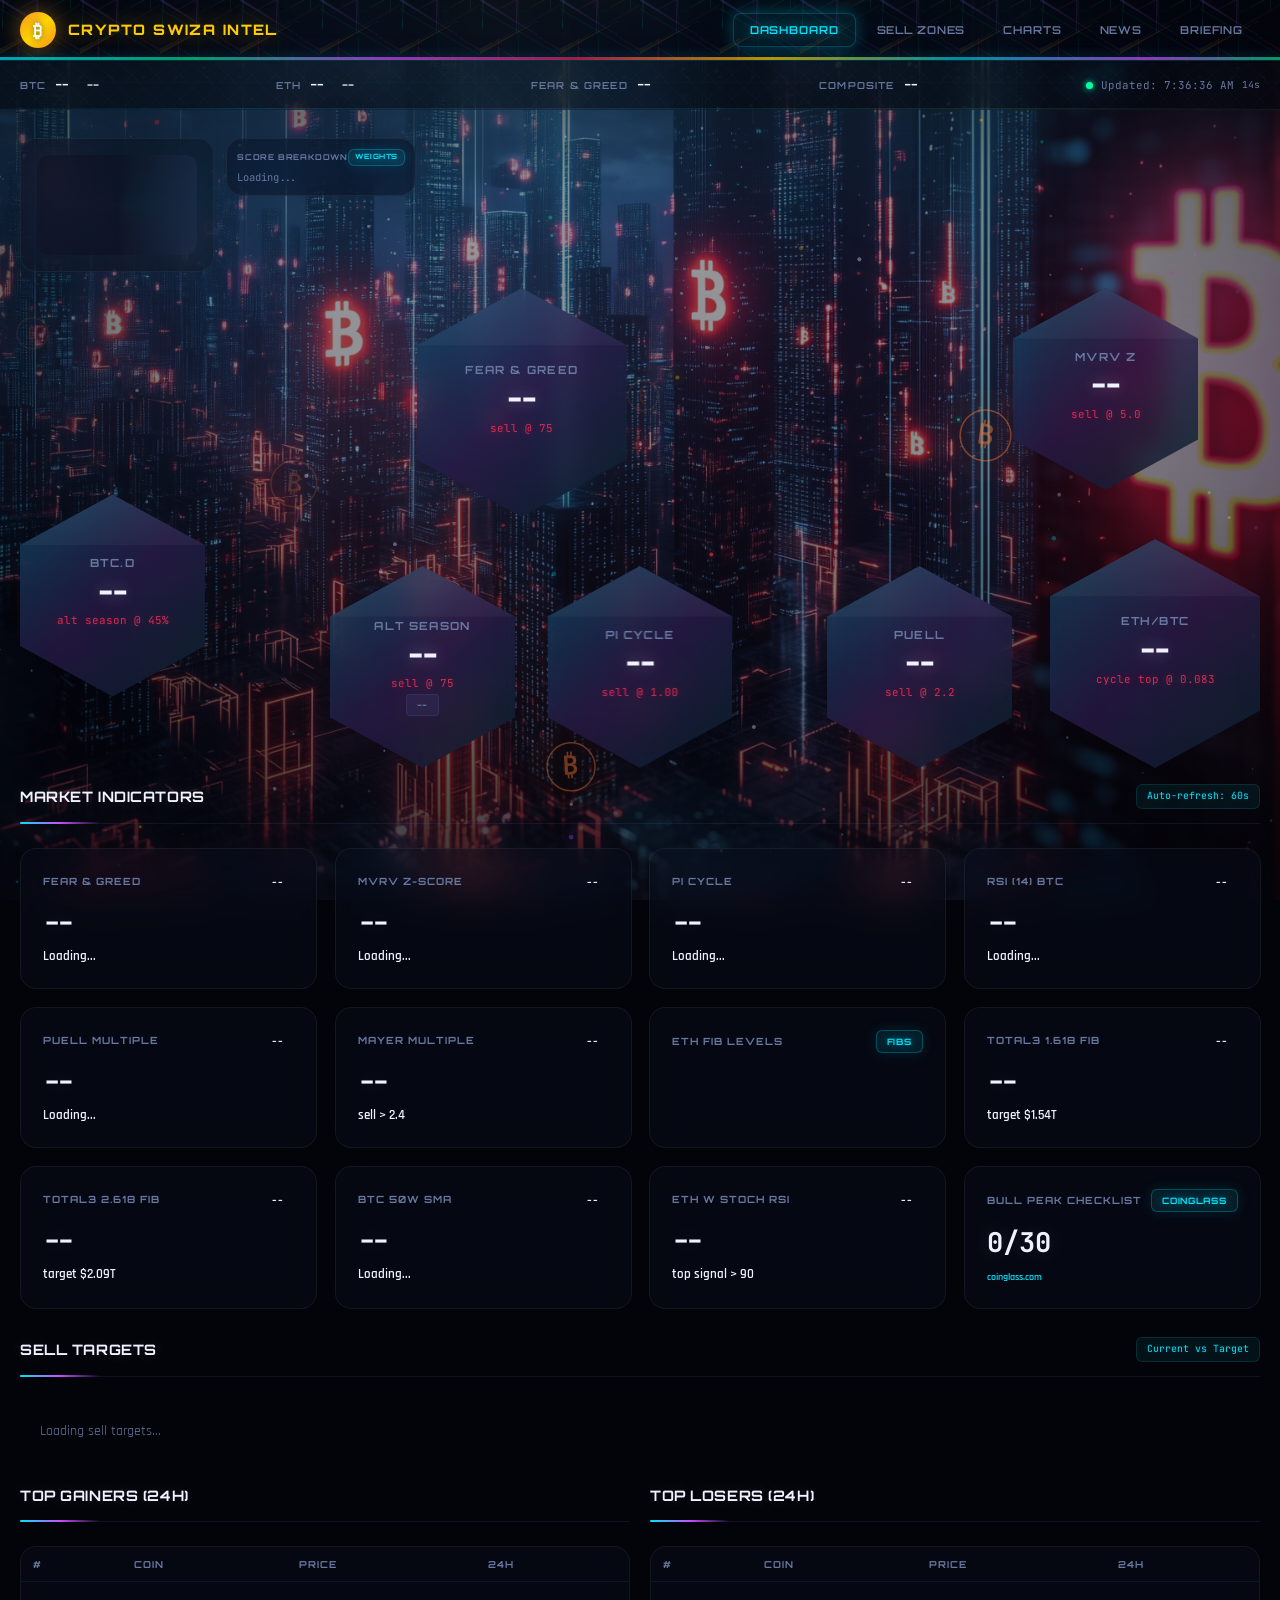
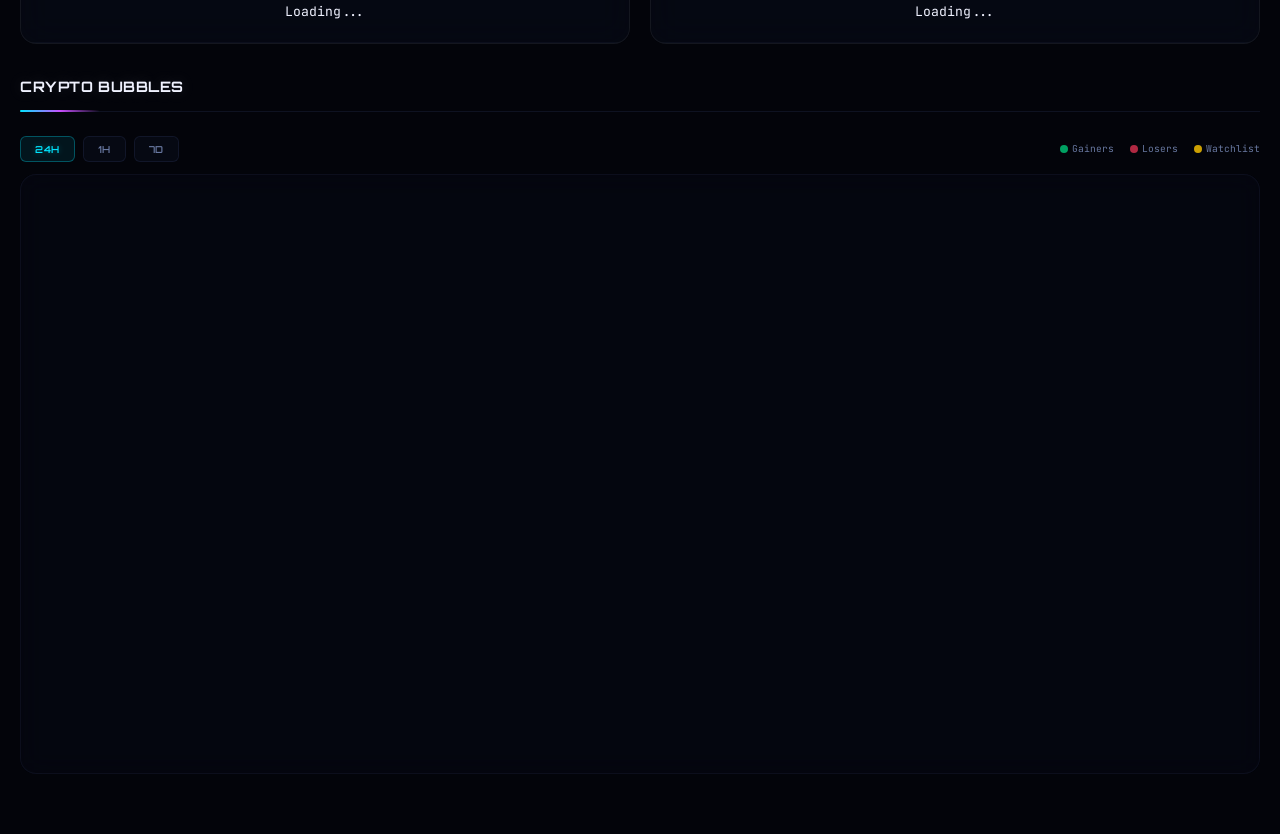
==== commit 0404a71c: "Add interactive crypto bubble chart — top 100 + watchlist Full physics-based bubble chart at bottom " ====
--- a/index.html
+++ b/index.html
@@ -14,6 +14,7 @@
   <link rel="stylesheet" href="css/main.css">
   <link rel="stylesheet" href="css/components.css">
   <link rel="stylesheet" href="css/background.css">
+  <link rel="stylesheet" href="css/bubbles.css">
 
   <link rel="icon" href="data:image/svg+xml,<svg xmlns='http://www.w3.org/2000/svg' viewBox='0 0 100 100'><text y='.9em' font-size='90'>📊</text></svg>">
 </head>
@@ -343,12 +344,33 @@
       </div>
     </div>
 
+    <!-- Bubble Chart — Top 100 + Watchlist -->
+    <div class="bubble-chart-section">
+      <div class="section-header">
+        <h2>Crypto Bubbles</h2>
+      </div>
+      <div class="bubble-controls">
+        <button class="active" onclick="BubbleChart.setTimeframe('24h');this.parentElement.querySelectorAll('button').forEach(b=>b.classList.remove('active'));this.classList.add('active');">24H</button>
+        <button onclick="BubbleChart.setTimeframe('1h');this.parentElement.querySelectorAll('button').forEach(b=>b.classList.remove('active'));this.classList.add('active');">1H</button>
+        <button onclick="BubbleChart.setTimeframe('7d');this.parentElement.querySelectorAll('button').forEach(b=>b.classList.remove('active'));this.classList.add('active');">7D</button>
+        <div class="bubble-legend">
+          <span><span class="bubble-legend__dot" style="background:rgba(0,200,120,0.8)"></span> Gainers</span>
+          <span><span class="bubble-legend__dot" style="background:rgba(220,50,80,0.8)"></span> Losers</span>
+          <span><span class="bubble-legend__dot" style="background:rgba(255,200,0,0.8)"></span> Watchlist</span>
+        </div>
+      </div>
+      <div class="bubble-container">
+        <canvas class="bubble-canvas" id="bubble-canvas"></canvas>
+      </div>
+    </div>
+
   </main>
 
   <!-- ===== Scripts ===== -->
   <script src="js/api.js"></script>
   <script src="js/indicators.js"></script>
   <script src="js/composite.js"></script>
+  <script src="js/bubbles.js"></script>
   <script>
     // ============================================================
     // Dashboard Controller
@@ -995,6 +1017,8 @@
       setInterval(updatePricesOnly, 15000);
       // Countdown tick every 1s
       setInterval(tickCountdown, 1000);
+      // Init bubble chart after a delay to avoid rate limiting
+      setTimeout(() => BubbleChart.init('bubble-canvas'), 5000);
     })();
 
     // --- Clickable indicator cards → external charts ---
--- a/css/bubbles.css
+++ b/css/bubbles.css
@@ -0,0 +1,81 @@
+/* ============================================================
+   bubbles.css — Crypto Bubble Chart
+   ============================================================ */
+
+.bubble-chart-section {
+  margin-top: 32px;
+}
+
+.bubble-container {
+  position: relative;
+  width: 100%;
+  height: 600px;
+  background: rgba(8, 12, 24, 0.4);
+  backdrop-filter: blur(12px);
+  border: 1px solid rgba(100, 120, 200, 0.08);
+  border-radius: 16px;
+  overflow: hidden;
+}
+
+.bubble-canvas {
+  width: 100%;
+  height: 100%;
+  display: block;
+}
+
+.bubble-controls {
+  display: flex;
+  gap: 8px;
+  margin-bottom: 12px;
+  flex-wrap: wrap;
+  align-items: center;
+}
+
+.bubble-controls button {
+  background: rgba(10, 14, 28, 0.5);
+  border: 1px solid rgba(100, 120, 200, 0.12);
+  border-radius: 6px;
+  color: var(--text-muted);
+  font-family: 'Orbitron', sans-serif;
+  font-size: 0.6rem;
+  font-weight: 600;
+  padding: 6px 14px;
+  cursor: pointer;
+  transition: all 0.25s ease;
+  text-transform: uppercase;
+  letter-spacing: 0.06em;
+}
+
+.bubble-controls button:hover,
+.bubble-controls button.active {
+  color: var(--accent-neon-blue);
+  border-color: rgba(0, 229, 255, 0.3);
+  background: rgba(0, 229, 255, 0.08);
+  text-shadow: 0 0 6px rgba(0, 229, 255, 0.3);
+}
+
+.bubble-legend {
+  display: flex;
+  gap: 16px;
+  margin-left: auto;
+  font-family: 'JetBrains Mono', monospace;
+  font-size: 0.6rem;
+}
+
+.bubble-legend span {
+  display: flex;
+  align-items: center;
+  gap: 4px;
+  color: var(--text-muted);
+}
+
+.bubble-legend__dot {
+  width: 8px;
+  height: 8px;
+  border-radius: 50%;
+  display: inline-block;
+}
+
+@media (max-width: 768px) {
+  .bubble-container { height: 450px; }
+}
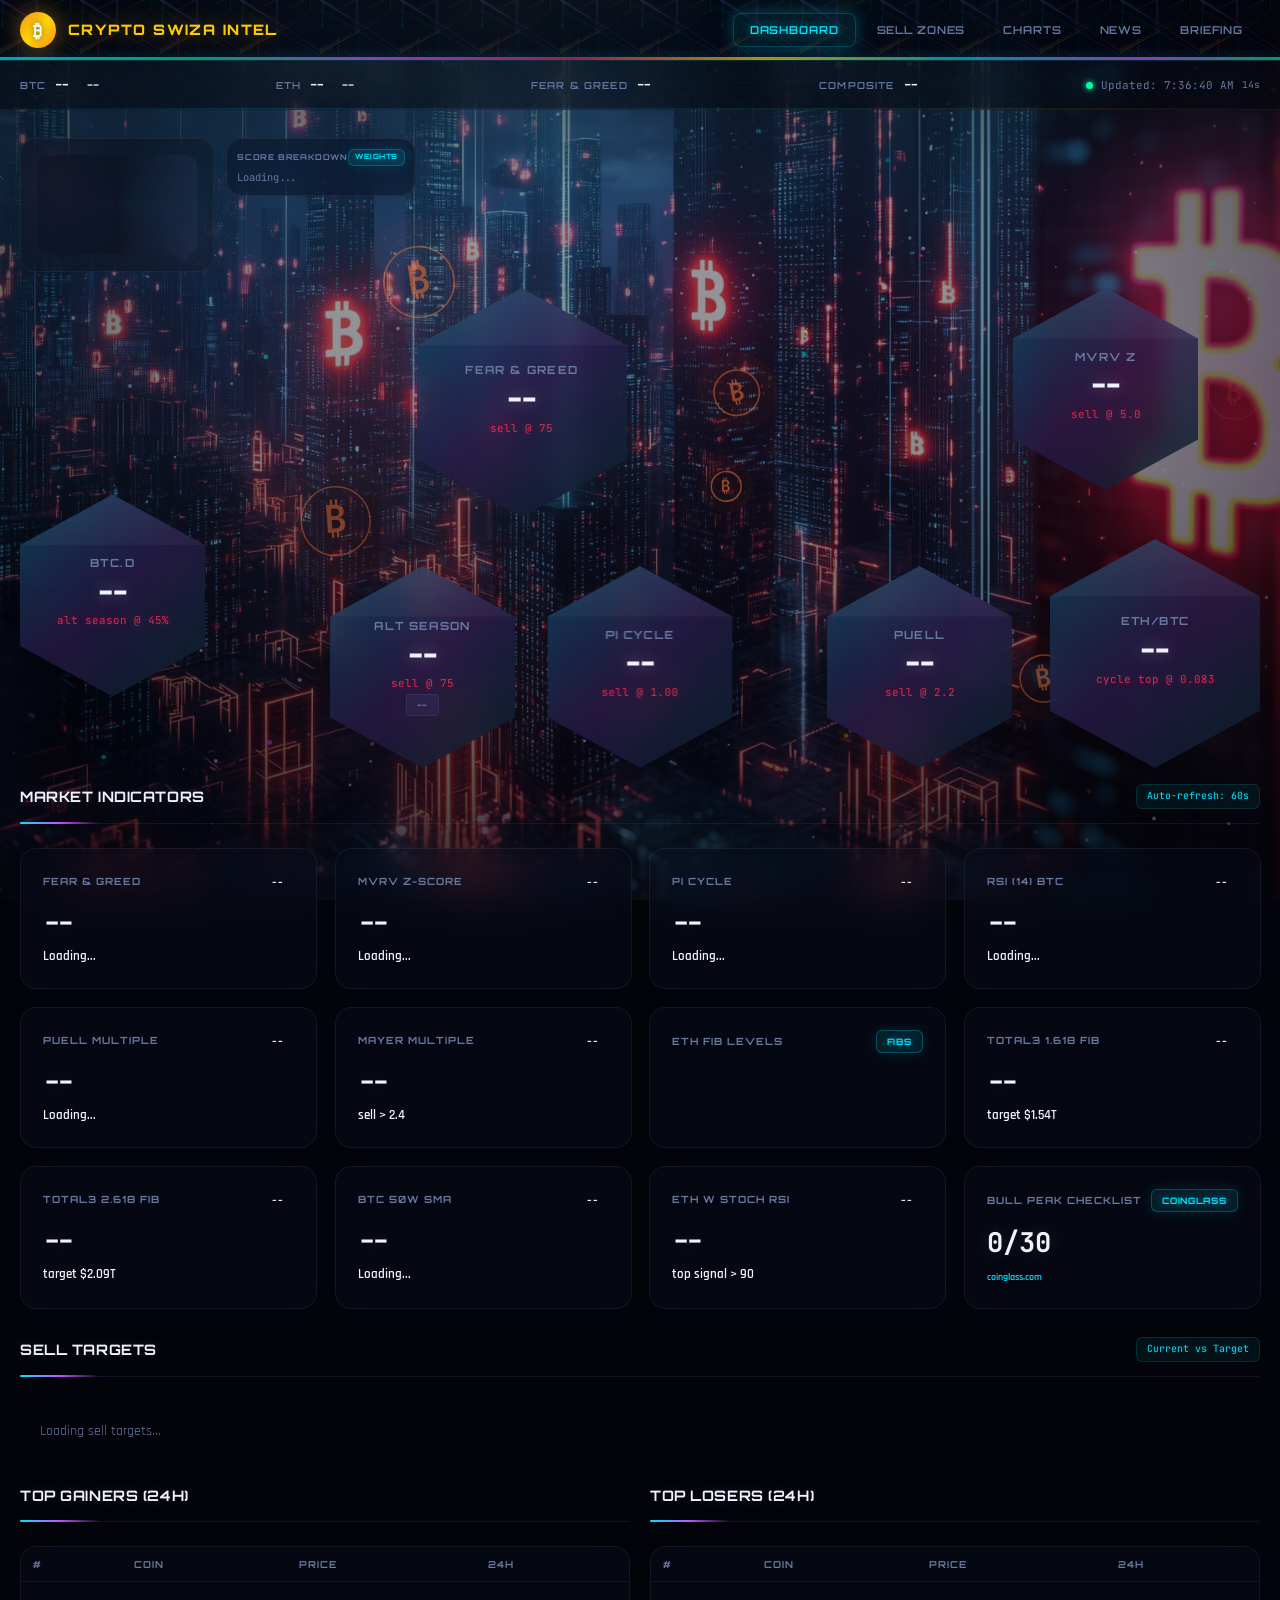
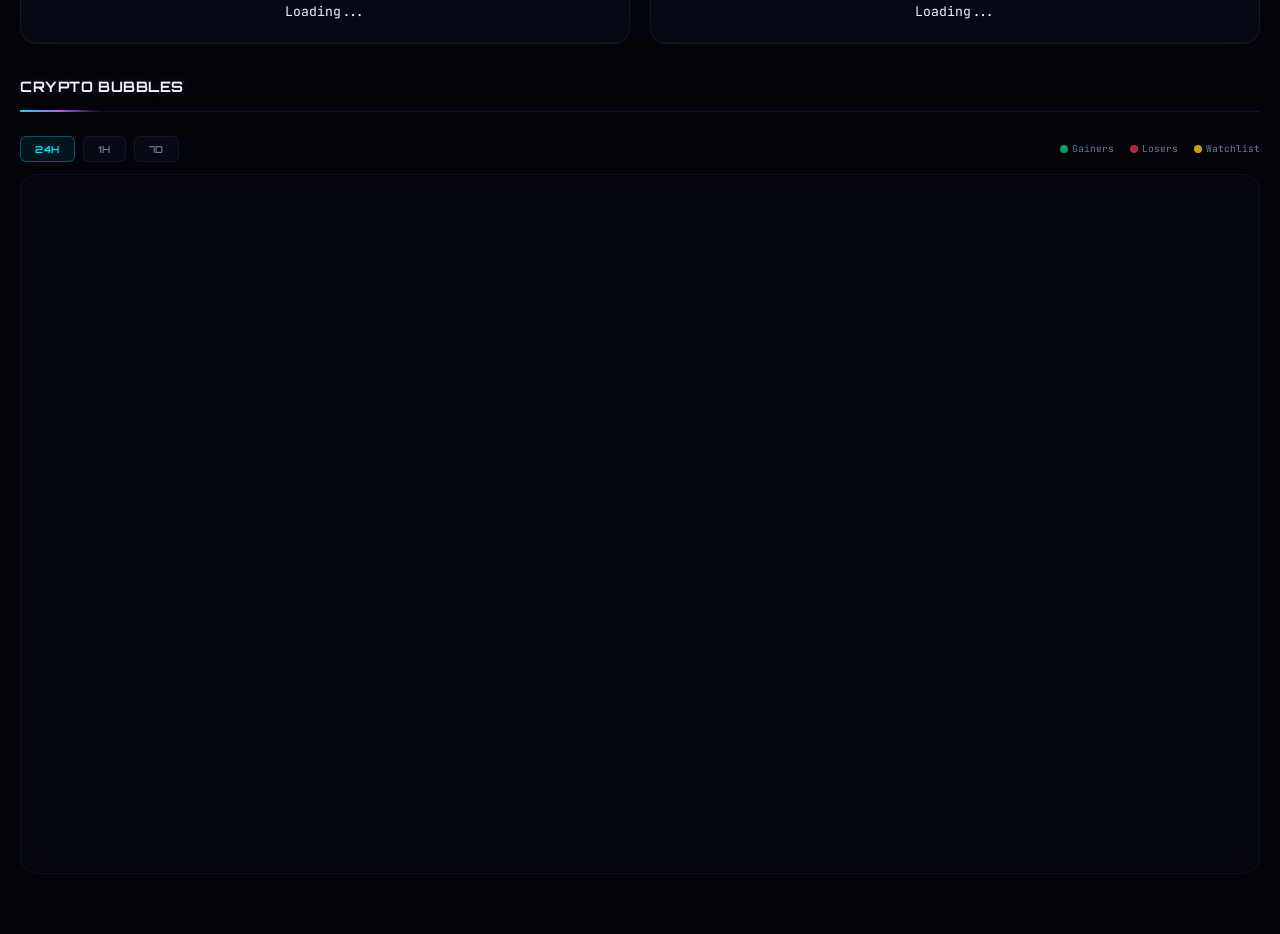
==== commit 5c110de0: "Fix MVRV Z-Score + Alt Season to match real values MVRV Z-Score: - New formula: (price/200SMA - 1.0)" ====
--- a/index.html
+++ b/index.html
@@ -798,10 +798,9 @@
             alts.forEach(c => {
               if ((c.price_change_percentage_24h || 0) > btcChange) outperform++;
             });
-            // Raw % of alts beating BTC on 24h is typically 50-75% in neutral market
-            // Real alt season (90d) reads ~40 in neutral
-            // Simple linear scale: multiply by 0.55
-            altIdx = Math.max(0, Math.min(100, Math.round((outperform / alts.length) * 100 * 0.55)));
+            // Calibrated: multiply raw 24h outperformance by 0.50 to approximate 90d index
+            // Real alt season = 34 when ~68% of alts outperform BTC on 24h
+            altIdx = Math.max(0, Math.min(100, Math.round((outperform / alts.length) * 100 * 0.50)));
           }
 
           if (altIdx !== null) {
--- a/css/bubbles.css
+++ b/css/bubbles.css
@@ -9,7 +9,7 @@
 .bubble-container {
   position: relative;
   width: 100%;
-  height: 600px;
+  height: 700px;
   background: rgba(8, 12, 24, 0.4);
   backdrop-filter: blur(12px);
   border: 1px solid rgba(100, 120, 200, 0.08);
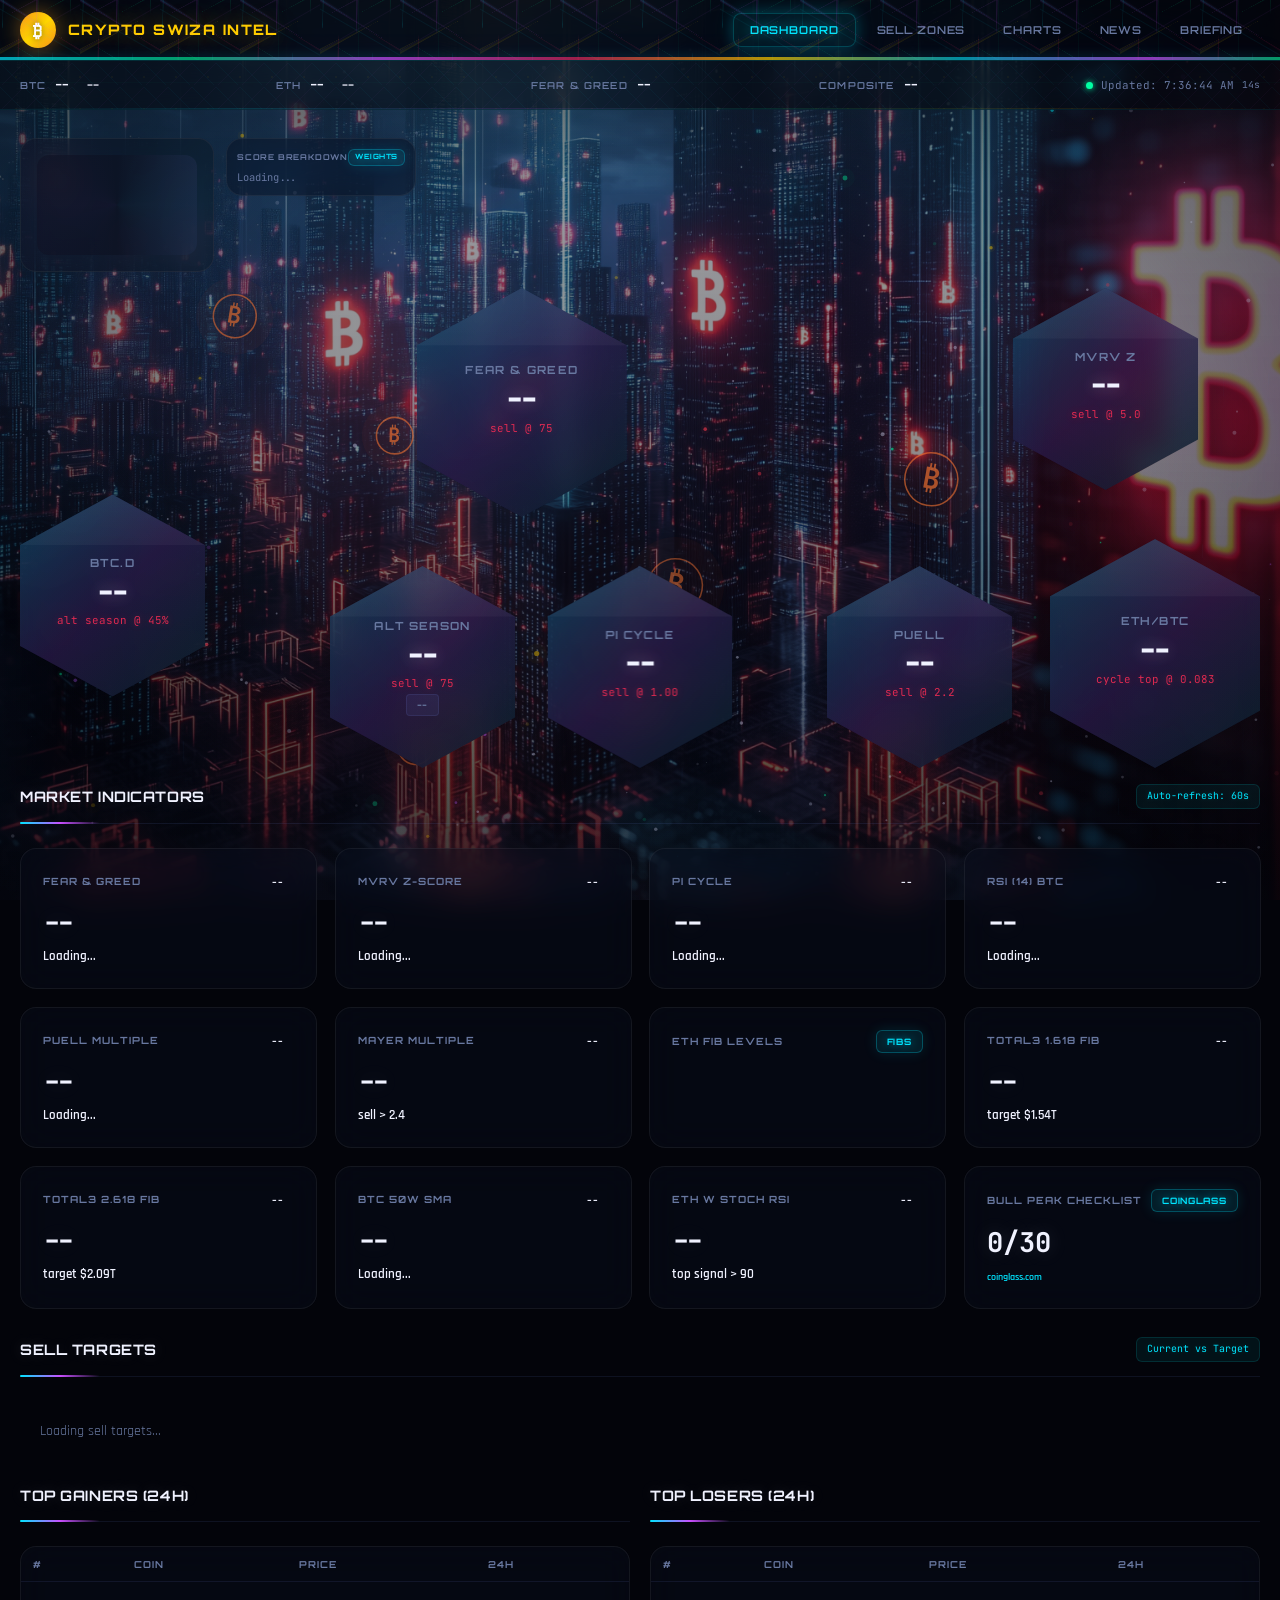
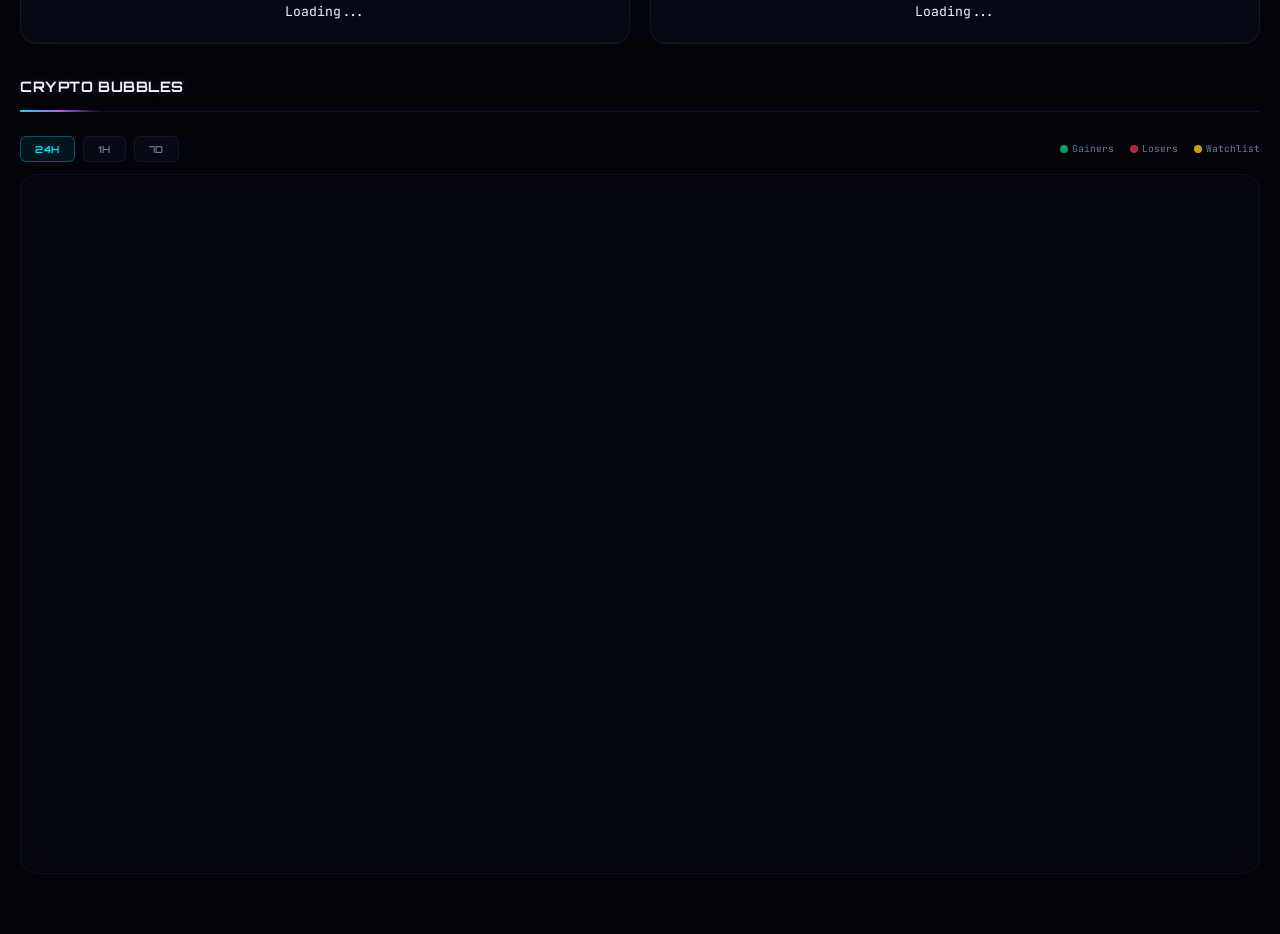
==== commit cf207889: "Add debug logging for MVRV + Alt Season Temporary console.log to see raw values in browser: - MVRV: " ====
--- a/index.html
+++ b/index.html
@@ -798,9 +798,9 @@
             alts.forEach(c => {
               if ((c.price_change_percentage_24h || 0) > btcChange) outperform++;
             });
-            // Calibrated: multiply raw 24h outperformance by 0.50 to approximate 90d index
-            // Real alt season = 34 when ~68% of alts outperform BTC on 24h
-            altIdx = Math.max(0, Math.min(100, Math.round((outperform / alts.length) * 100 * 0.50)));
+            const rawAltPct = Math.round((outperform / alts.length) * 100);
+            altIdx = Math.max(0, Math.min(100, Math.round(rawAltPct * 0.50)));
+            console.log('[AltSeason Debug] outperform:', outperform, '/', alts.length, 'raw%:', rawAltPct, 'scaled:', altIdx);
           }
 
           if (altIdx !== null) {
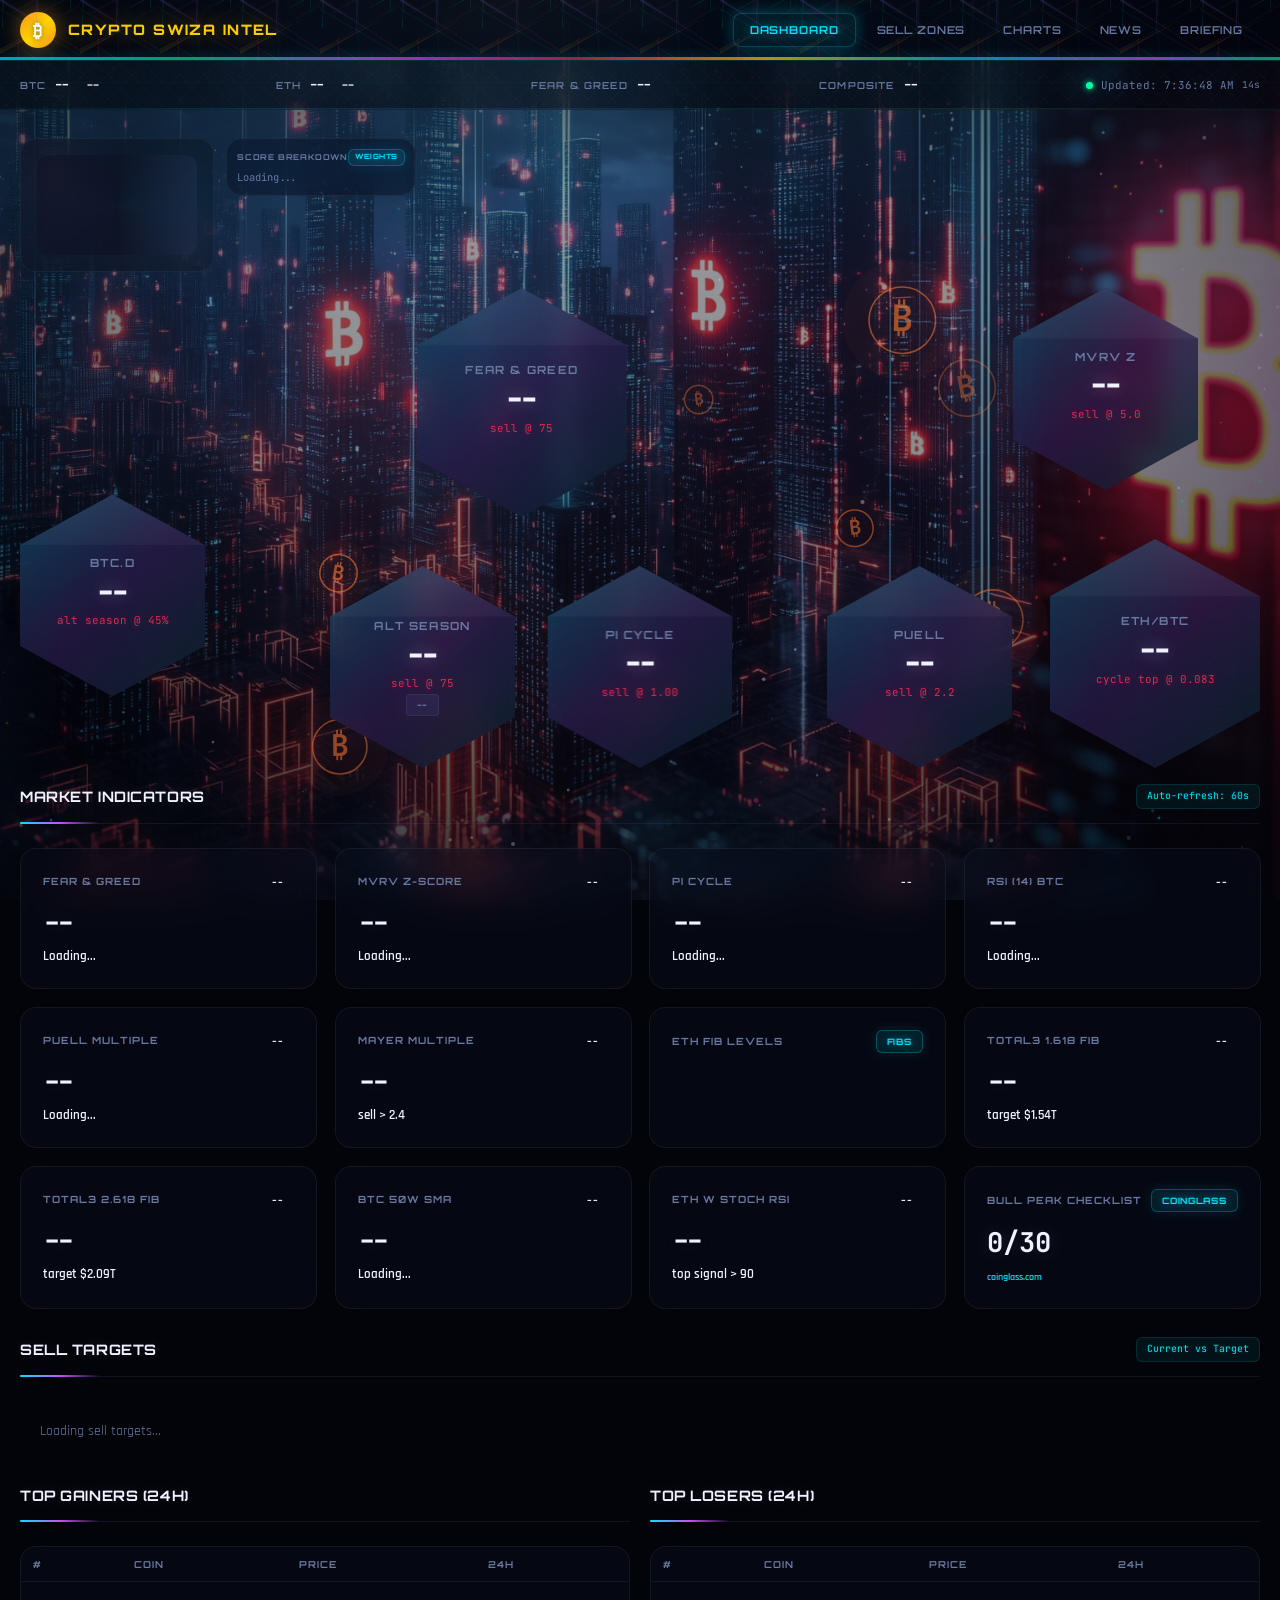
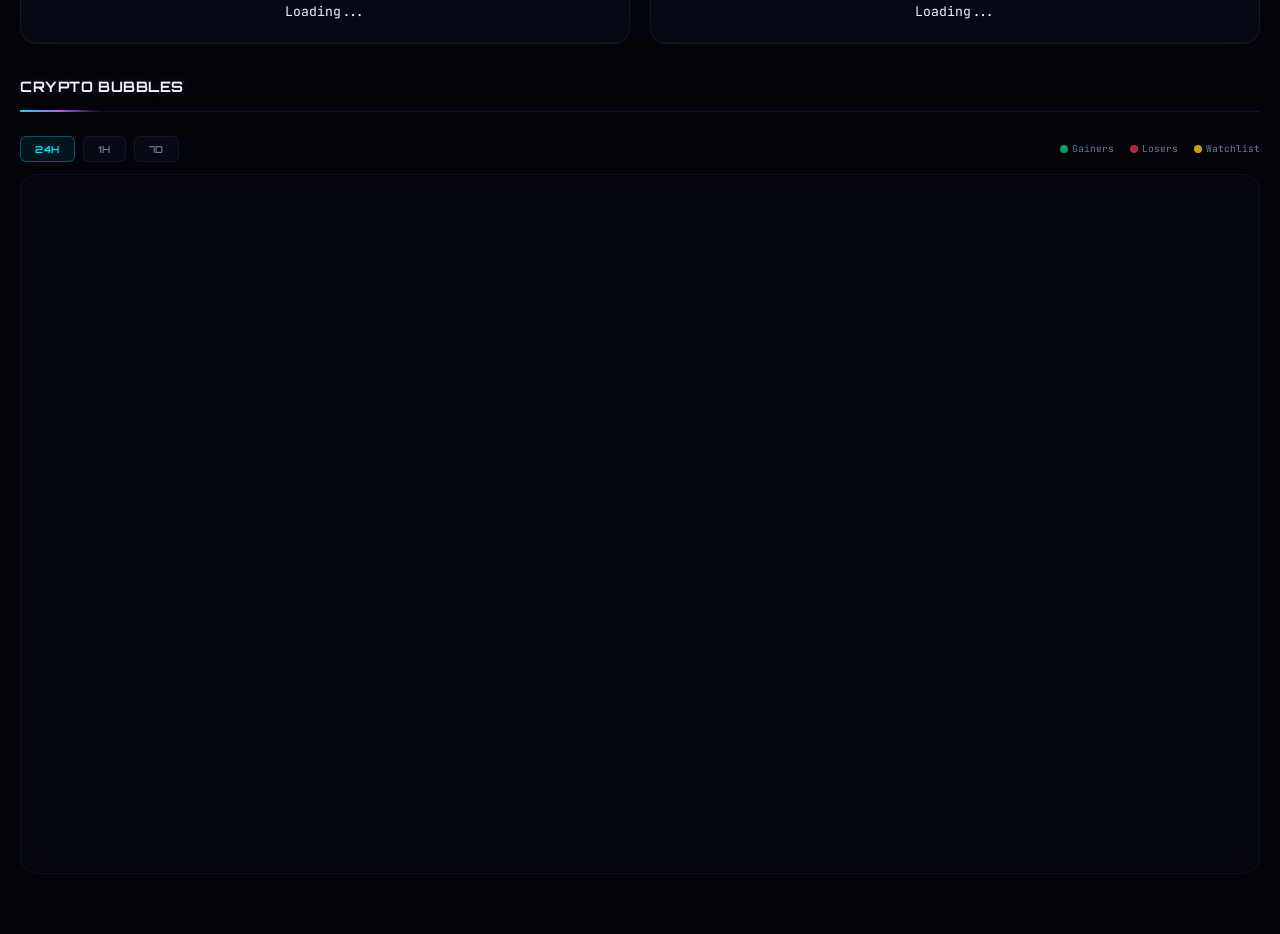
==== commit 8a058219: "Calibrate MVRV + Alt Season from actual dashboard output MVRV Z-Score: - Was showing -0.57, should b" ====
--- a/index.html
+++ b/index.html
@@ -799,8 +799,8 @@
               if ((c.price_change_percentage_24h || 0) > btcChange) outperform++;
             });
             const rawAltPct = Math.round((outperform / alts.length) * 100);
-            altIdx = Math.max(0, Math.min(100, Math.round(rawAltPct * 0.50)));
-            console.log('[AltSeason Debug] outperform:', outperform, '/', alts.length, 'raw%:', rawAltPct, 'scaled:', altIdx);
+            // Calibrated: raw 22% → 34 (multiply by 1.55)
+            altIdx = Math.max(0, Math.min(100, Math.round(rawAltPct * 1.55)));
           }
 
           if (altIdx !== null) {
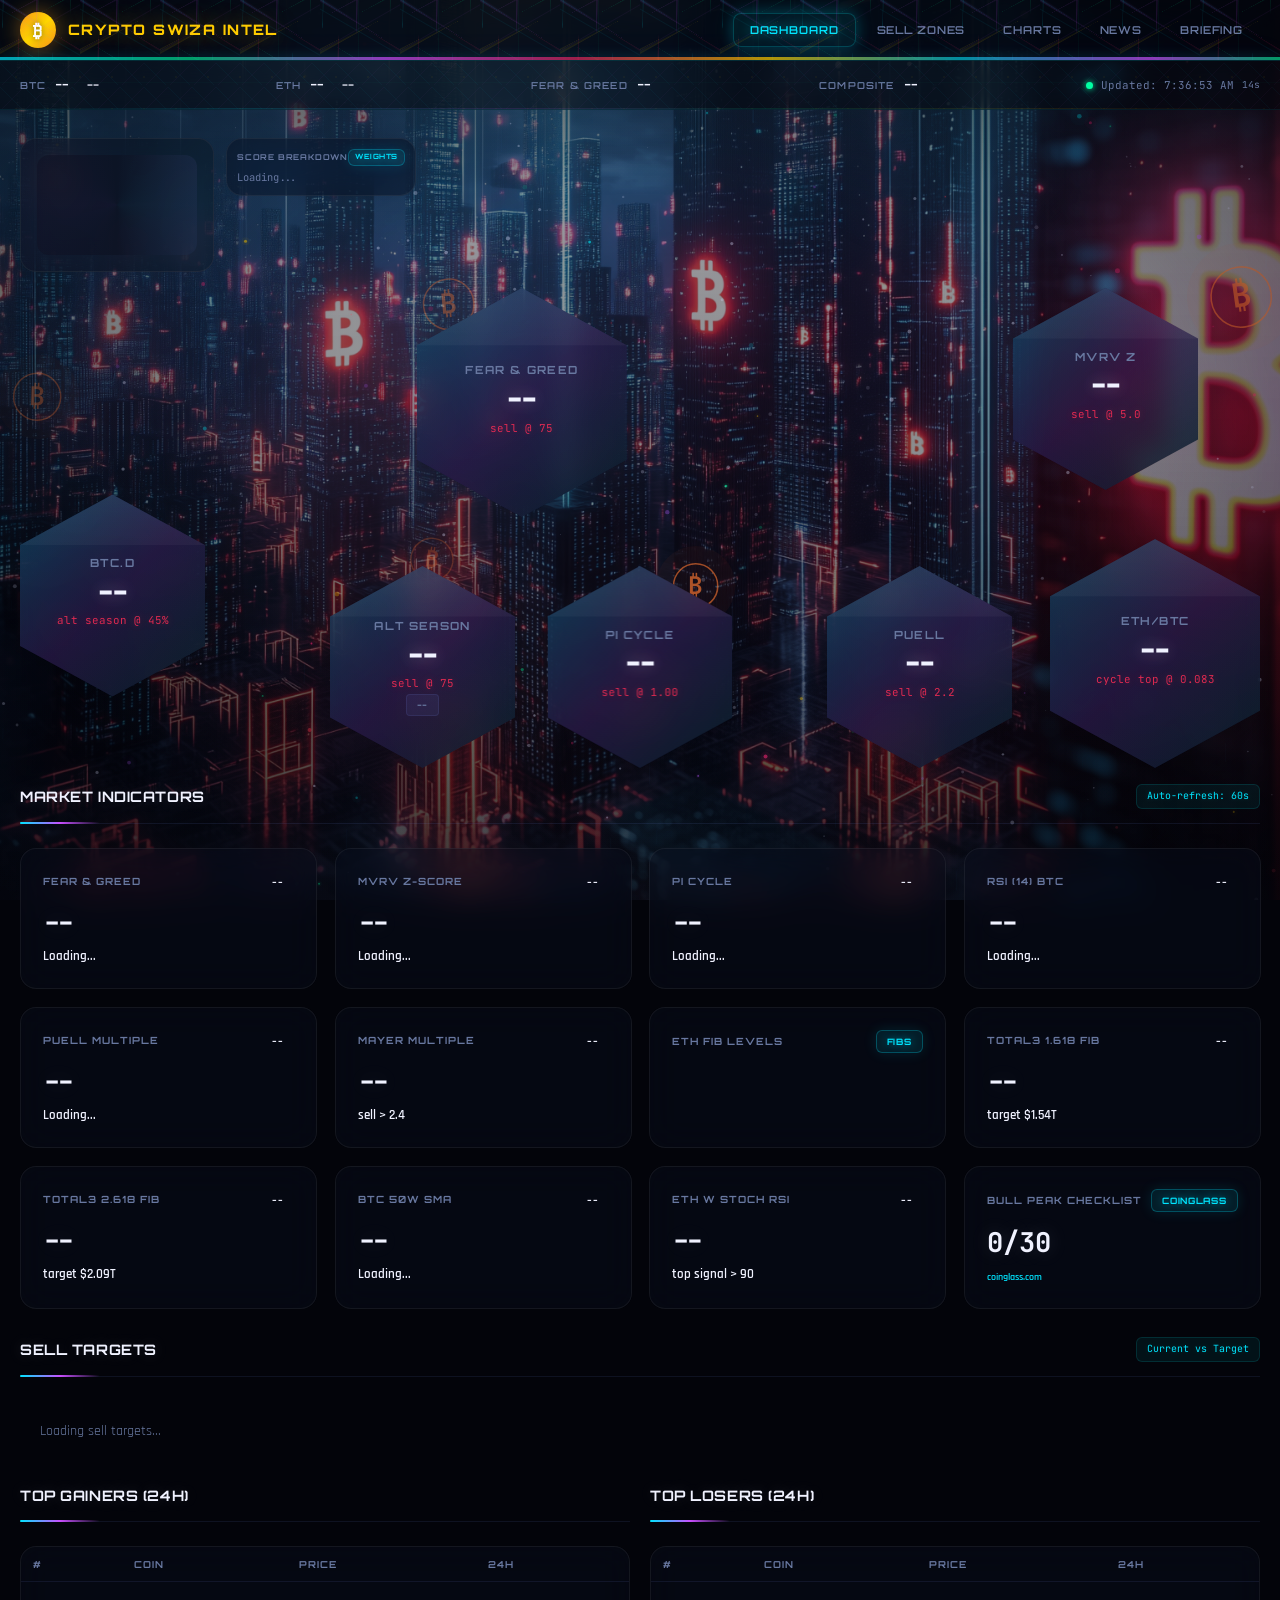
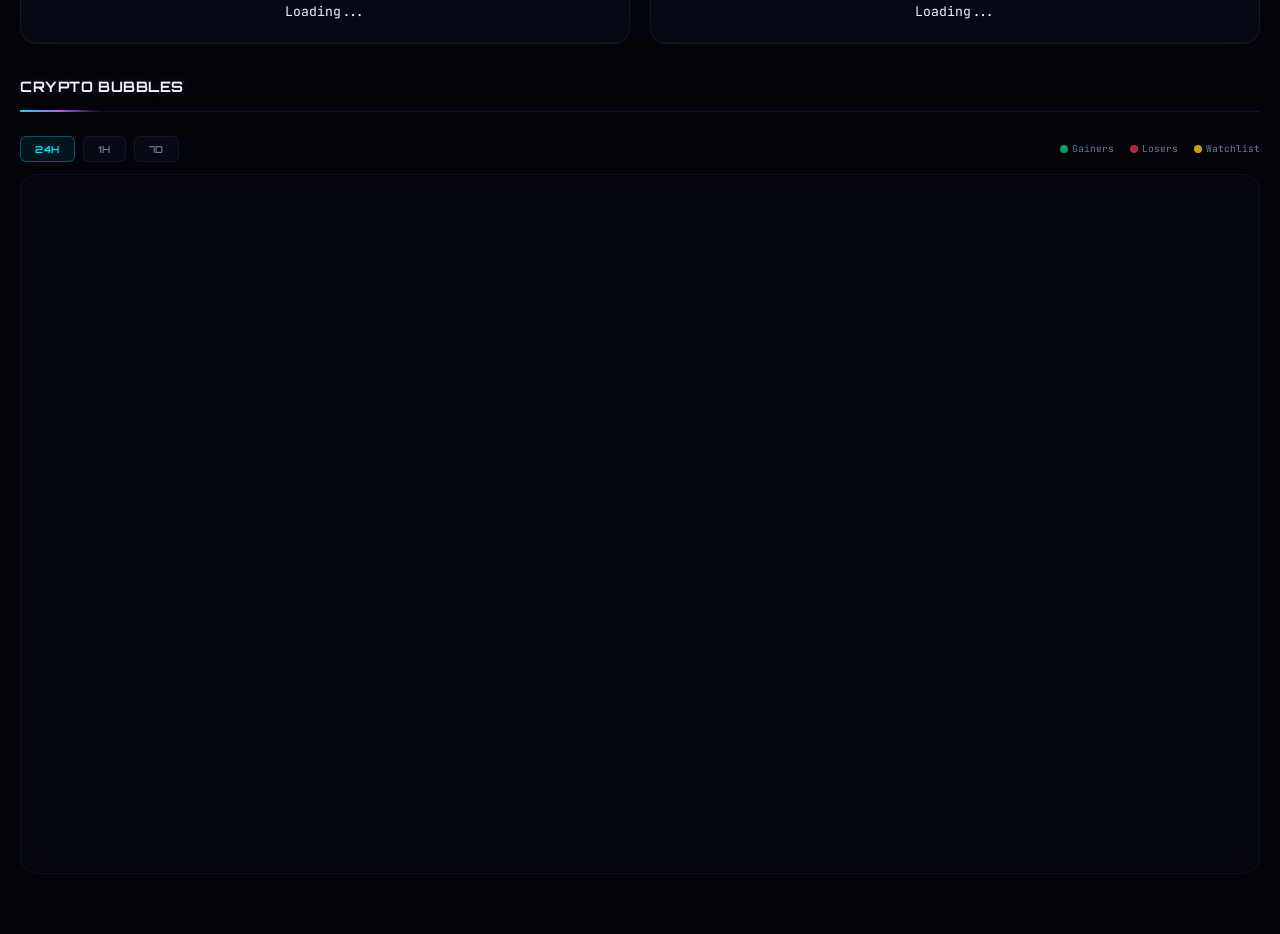
==== commit 5c750ea9: "Update POPCAT + LINK sell zones on dashboard and sell zones page POPCAT (new fib levels): - 0.382 Fi" ====
--- a/index.html
+++ b/index.html
@@ -380,9 +380,9 @@
       BTC: [ { label: "ATH Target", price: 126000 }, { label: "1.618 Fib", price: 167000 } ],
       ETH: [ { label: "Resistance 1", price: 4300 }, { label: "Resistance 2", price: 5000 }, { label: "1.618 Fib", price: 6900 } ],
       SOL: [ { label: "Target", price: 418 } ],
-      LINK: [ { label: "0.786 Fib", price: 24 }, { label: "52W High", price: 28 }, { label: "~1.618 Fib", price: 38 }, { label: "2.618 Fib", price: 62 } ],
+      LINK: [ { label: "0.618 Fib", price: 38 }, { label: "0.786 Fib", price: 53 }, { label: "1.0", price: 60 } ],
       BRETT: [ { label: "T1", price: 0.075 }, { label: "T2", price: 0.09 }, { label: "T3", price: 0.12 }, { label: "T4", price: 0.18 } ],
-      POPCAT: [ { label: "T1", price: 0.35 }, { label: "T2", price: 0.55 }, { label: "T3", price: 0.85 }, { label: "T4", price: 1.258 } ],
+      POPCAT: [ { label: "0.382 Fib", price: 0.82 }, { label: "0.5 Fib", price: 1.04 }, { label: "0.618 Fib", price: 1.28 }, { label: "0.786 Fib", price: 1.55 } ],
       WIF: [ { label: "T1", price: 0.90 }, { label: "T2", price: 1.50 }, { label: "T3", price: 2.08 }, { label: "T4", price: 3.20 } ],
     };
 
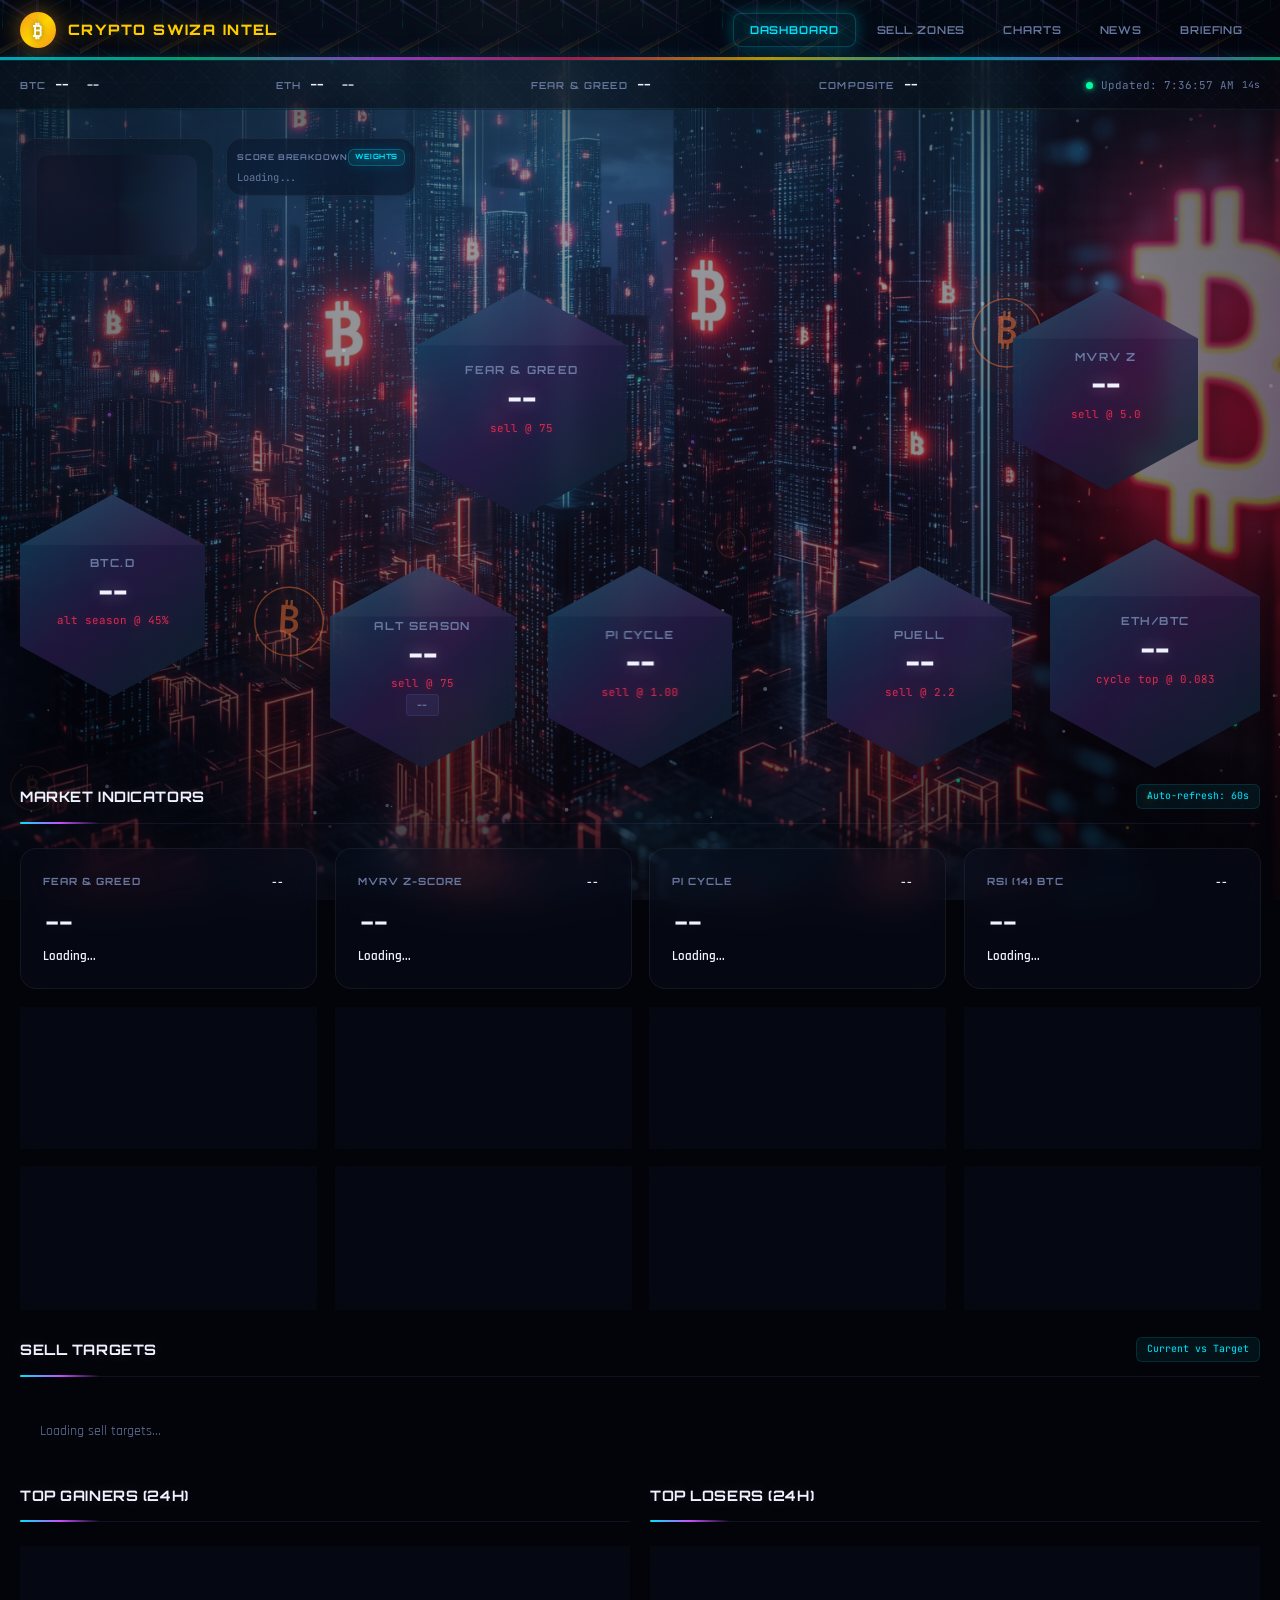
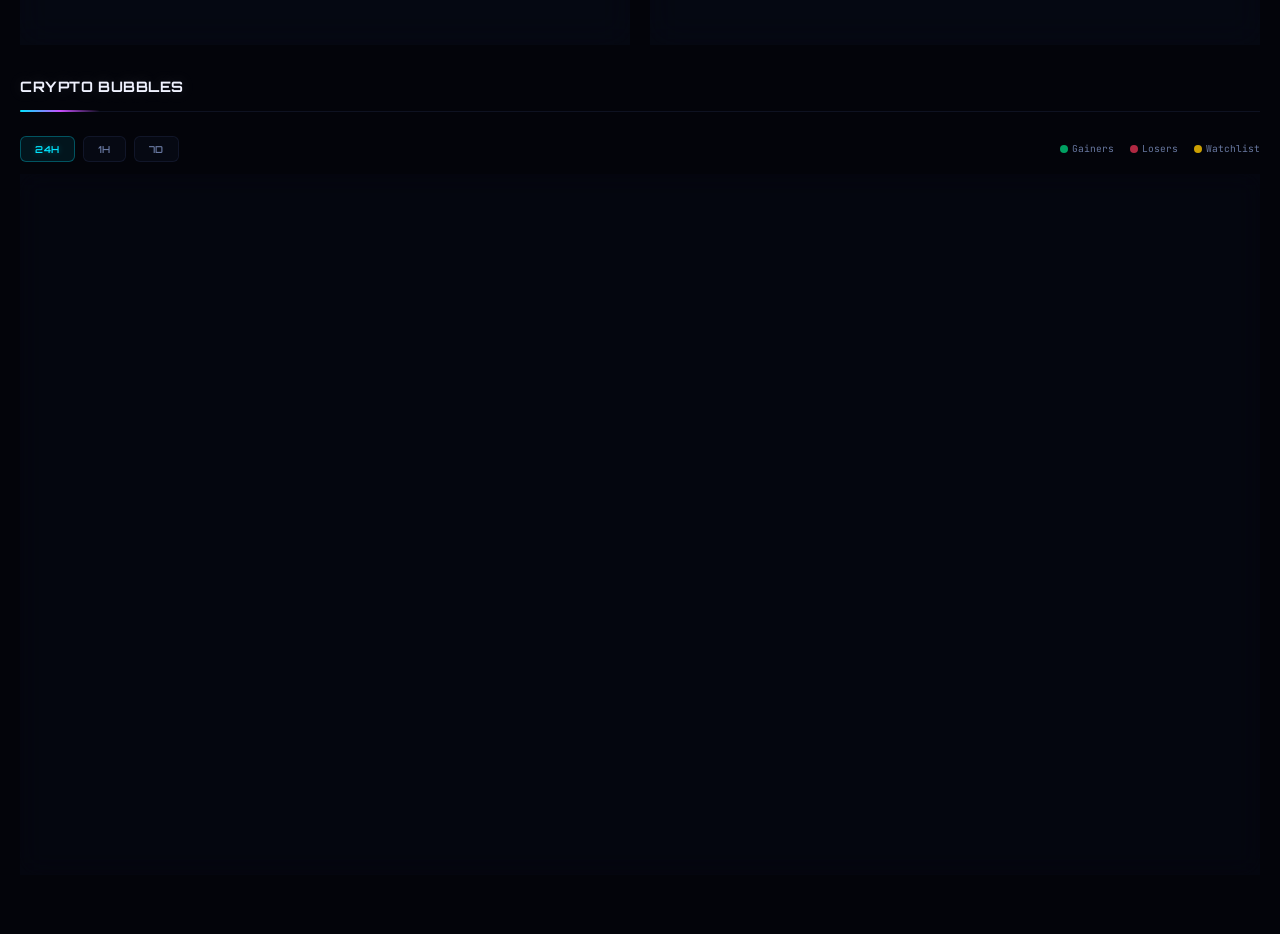
==== commit b31e3922: "Fix LINK labels: 1.618 Fib / ATH / 2.618 Fib" ====
--- a/index.html
+++ b/index.html
@@ -380,7 +380,7 @@
       BTC: [ { label: "ATH Target", price: 126000 }, { label: "1.618 Fib", price: 167000 } ],
       ETH: [ { label: "Resistance 1", price: 4300 }, { label: "Resistance 2", price: 5000 }, { label: "1.618 Fib", price: 6900 } ],
       SOL: [ { label: "Target", price: 418 } ],
-      LINK: [ { label: "0.618 Fib", price: 38 }, { label: "0.786 Fib", price: 53 }, { label: "1.0", price: 60 } ],
+      LINK: [ { label: "1.618 Fib", price: 38 }, { label: "ATH", price: 53 }, { label: "2.618 Fib", price: 60 } ],
       BRETT: [ { label: "T1", price: 0.075 }, { label: "T2", price: 0.09 }, { label: "T3", price: 0.12 }, { label: "T4", price: 0.18 } ],
       POPCAT: [ { label: "0.382 Fib", price: 0.82 }, { label: "0.5 Fib", price: 1.04 }, { label: "0.618 Fib", price: 1.28 }, { label: "0.786 Fib", price: 1.55 } ],
       WIF: [ { label: "T1", price: 0.90 }, { label: "T2", price: 1.50 }, { label: "T3", price: 2.08 }, { label: "T4", price: 3.20 } ],
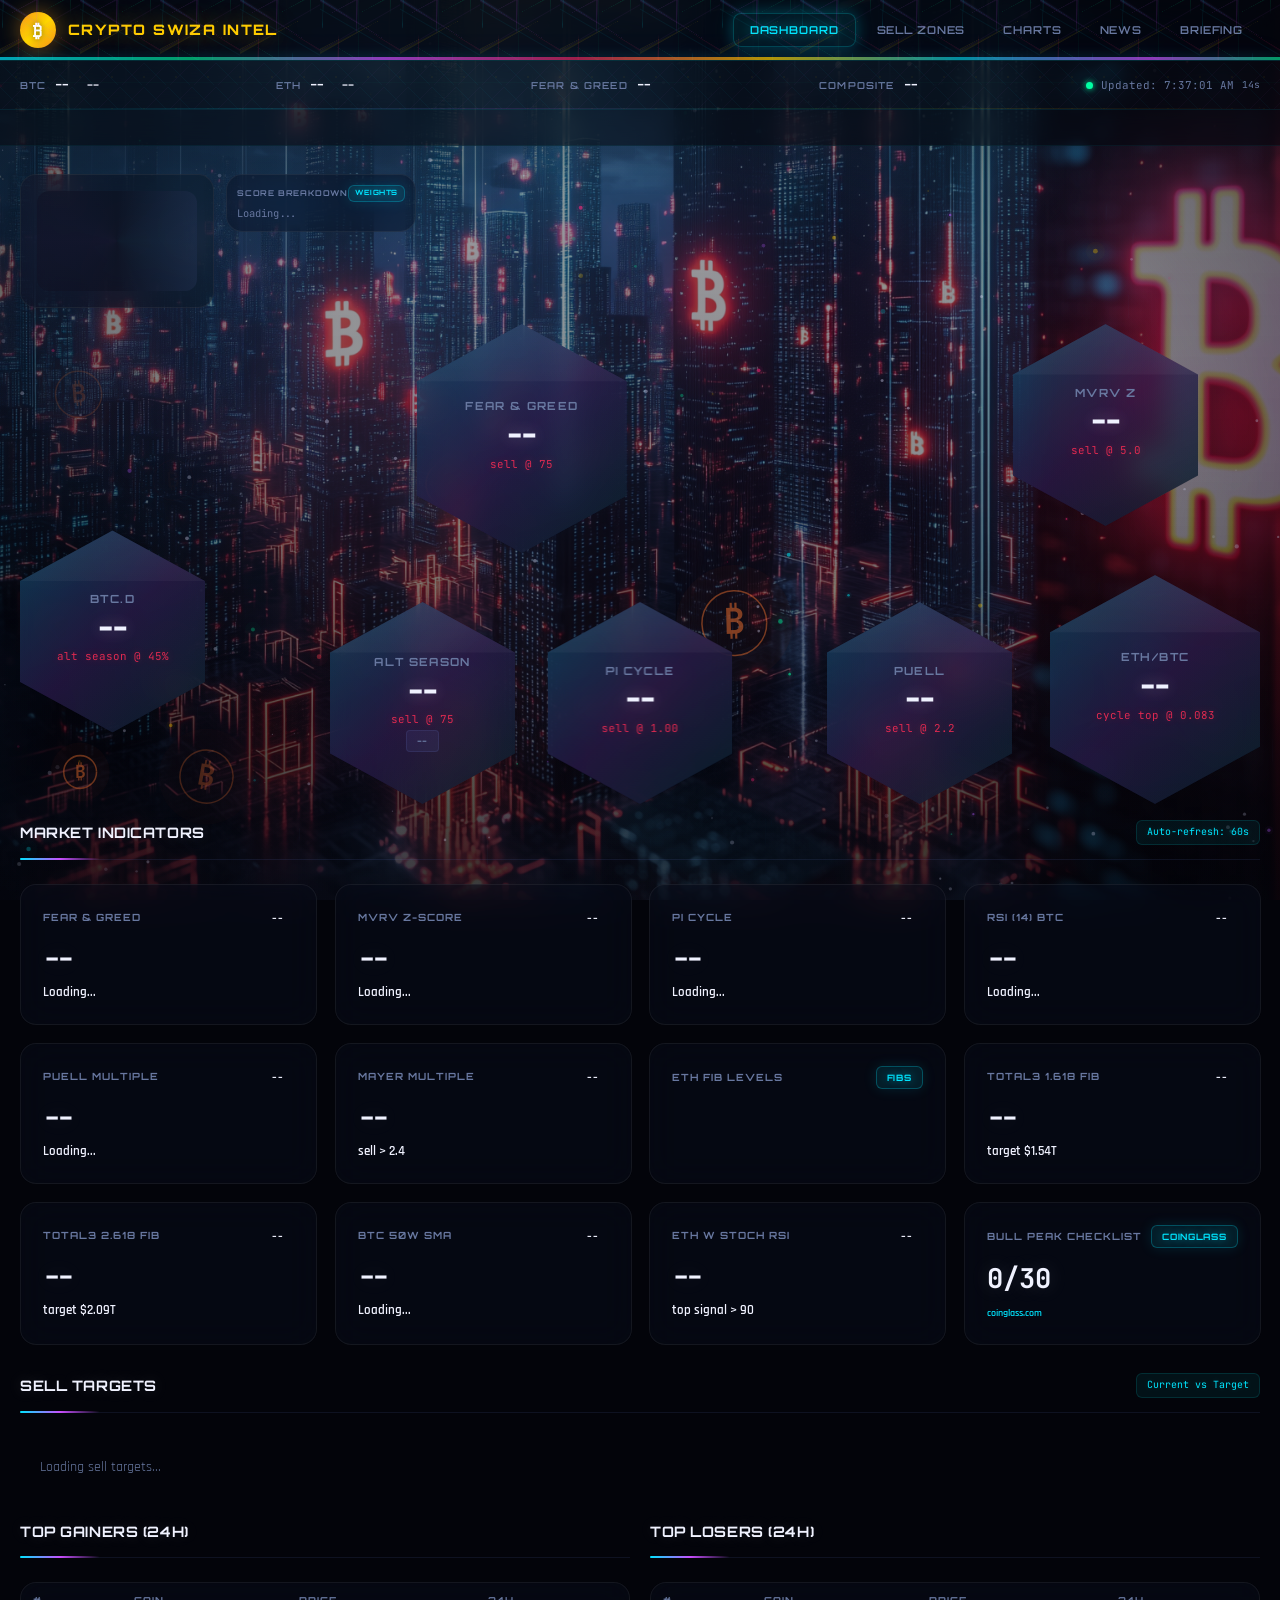
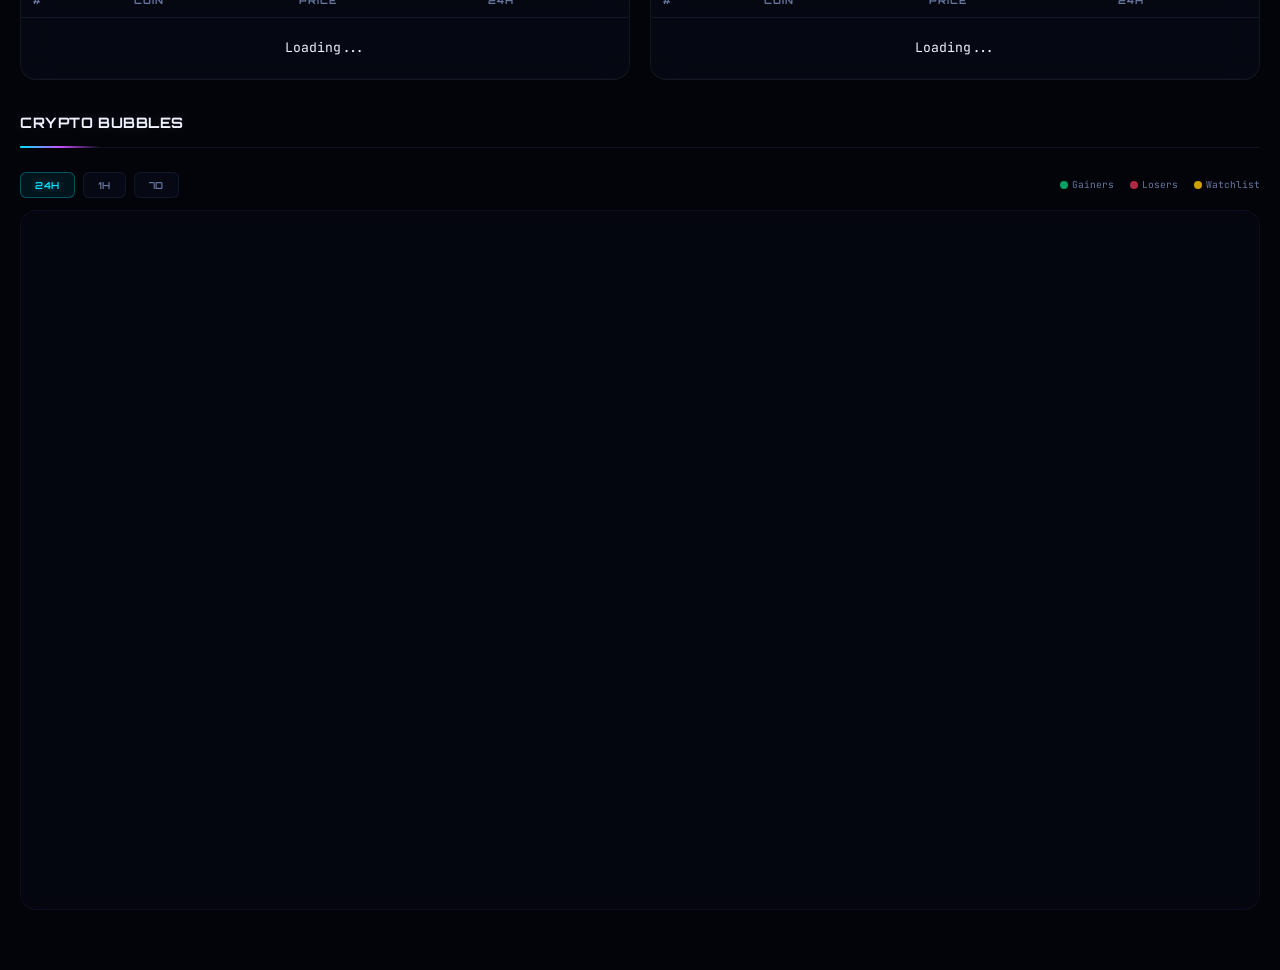
==== commit fa8eea6a: "Add scrolling coin ticker marquee on all pages Animated ticker bar below the top-bar/nav showing top" ====
--- a/index.html
+++ b/index.html
@@ -20,6 +20,7 @@
 </head>
 <body>
 <script src="js/cyberpunk-bg.js"></script>
+<script src="js/marquee.js"></script>
 
 <!-- Cyberpunk Background -->
 <div class="cyber-bg">
@@ -81,6 +82,11 @@
         <span class="top-bar__countdown font-mono" id="ticker-countdown"></span>
       </div>
     </div>
+  </div>
+
+  <!-- Coin Ticker Marquee -->
+  <div class="coin-marquee">
+    <div class="coin-marquee__track" id="coin-marquee-track"></div>
   </div>
 
   <!-- ===== Page Content ===== -->
--- a/css/main.css
+++ b/css/main.css
@@ -285,6 +285,83 @@
 .price-flash-up { animation: priceFlashGreen 1s ease-out; }
 .price-flash-down { animation: priceFlashRed 1s ease-out; }
 
+/* --- Coin Ticker Marquee --- */
+.coin-marquee {
+  position: relative;
+  z-index: 1;
+  overflow: hidden;
+  background: rgba(3, 4, 10, 0.5);
+  backdrop-filter: blur(12px);
+  border-bottom: 1px solid rgba(0,229,255,0.06);
+  padding: 0;
+  height: 36px;
+}
+
+.coin-marquee__track {
+  display: flex;
+  align-items: center;
+  height: 100%;
+  animation: marqueeScroll 60s linear infinite;
+  width: max-content;
+}
+
+.coin-marquee__track:hover {
+  animation-play-state: paused;
+}
+
+@keyframes marqueeScroll {
+  0% { transform: translateX(0); }
+  100% { transform: translateX(-50%); }
+}
+
+.coin-marquee__item {
+  display: flex;
+  align-items: center;
+  gap: 6px;
+  padding: 0 18px;
+  white-space: nowrap;
+  font-family: 'JetBrains Mono', monospace;
+  font-size: 0.72rem;
+  border-right: 1px solid rgba(100,120,200,0.06);
+  height: 100%;
+}
+
+.coin-marquee__symbol {
+  font-family: 'Orbitron', sans-serif;
+  font-weight: 700;
+  font-size: 0.62rem;
+  color: var(--accent-neon-blue);
+  letter-spacing: 0.06em;
+}
+
+.coin-marquee__price {
+  color: var(--text-primary);
+  font-weight: 600;
+}
+
+.coin-marquee__change {
+  font-size: 0.65rem;
+  font-weight: 600;
+  padding: 1px 5px;
+  border-radius: 3px;
+}
+
+.coin-marquee__change--up {
+  color: var(--accent-neon-green);
+  background: rgba(0,255,163,0.08);
+}
+
+.coin-marquee__change--down {
+  color: var(--accent-red);
+  background: rgba(255,45,85,0.08);
+}
+
+.coin-marquee__logo {
+  width: 16px;
+  height: 16px;
+  border-radius: 50%;
+}
+
 /* --- Section Headers --- */
 .section-header {
   display: flex; align-items: center; justify-content: space-between;
